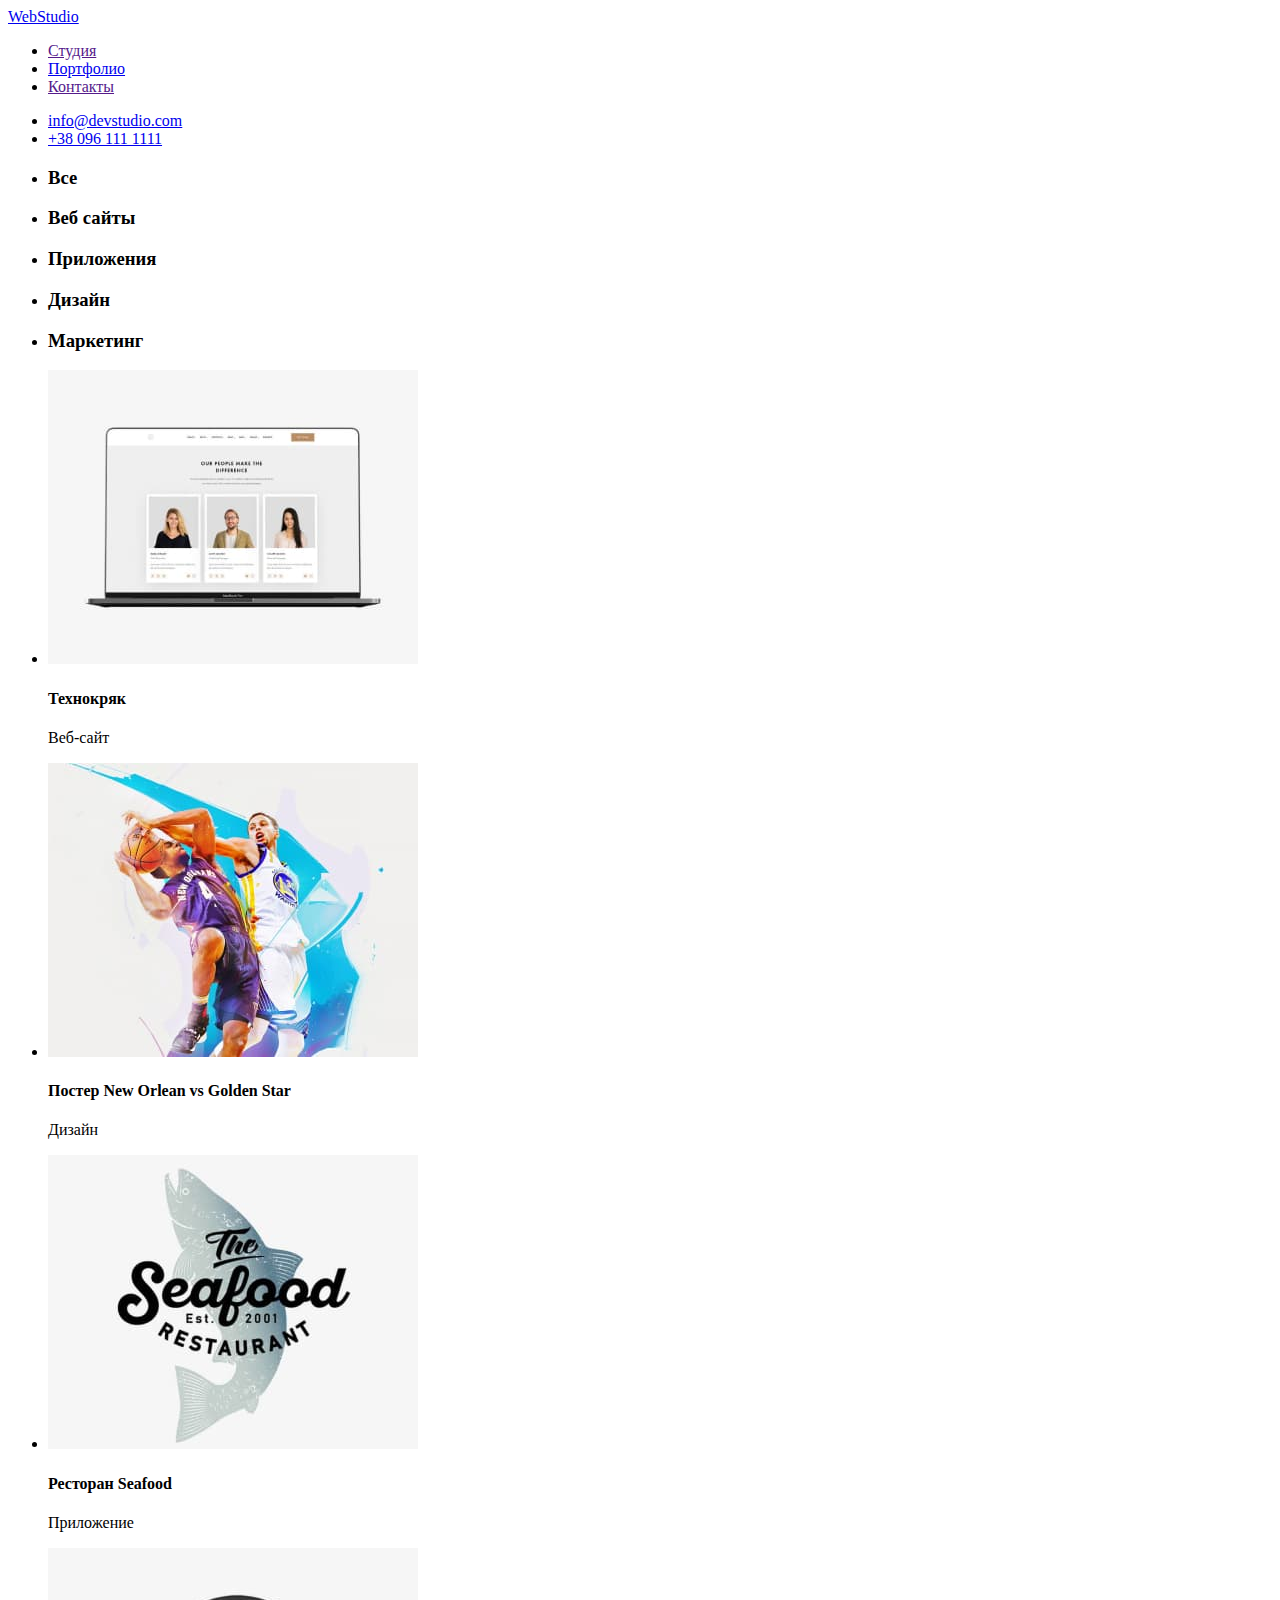
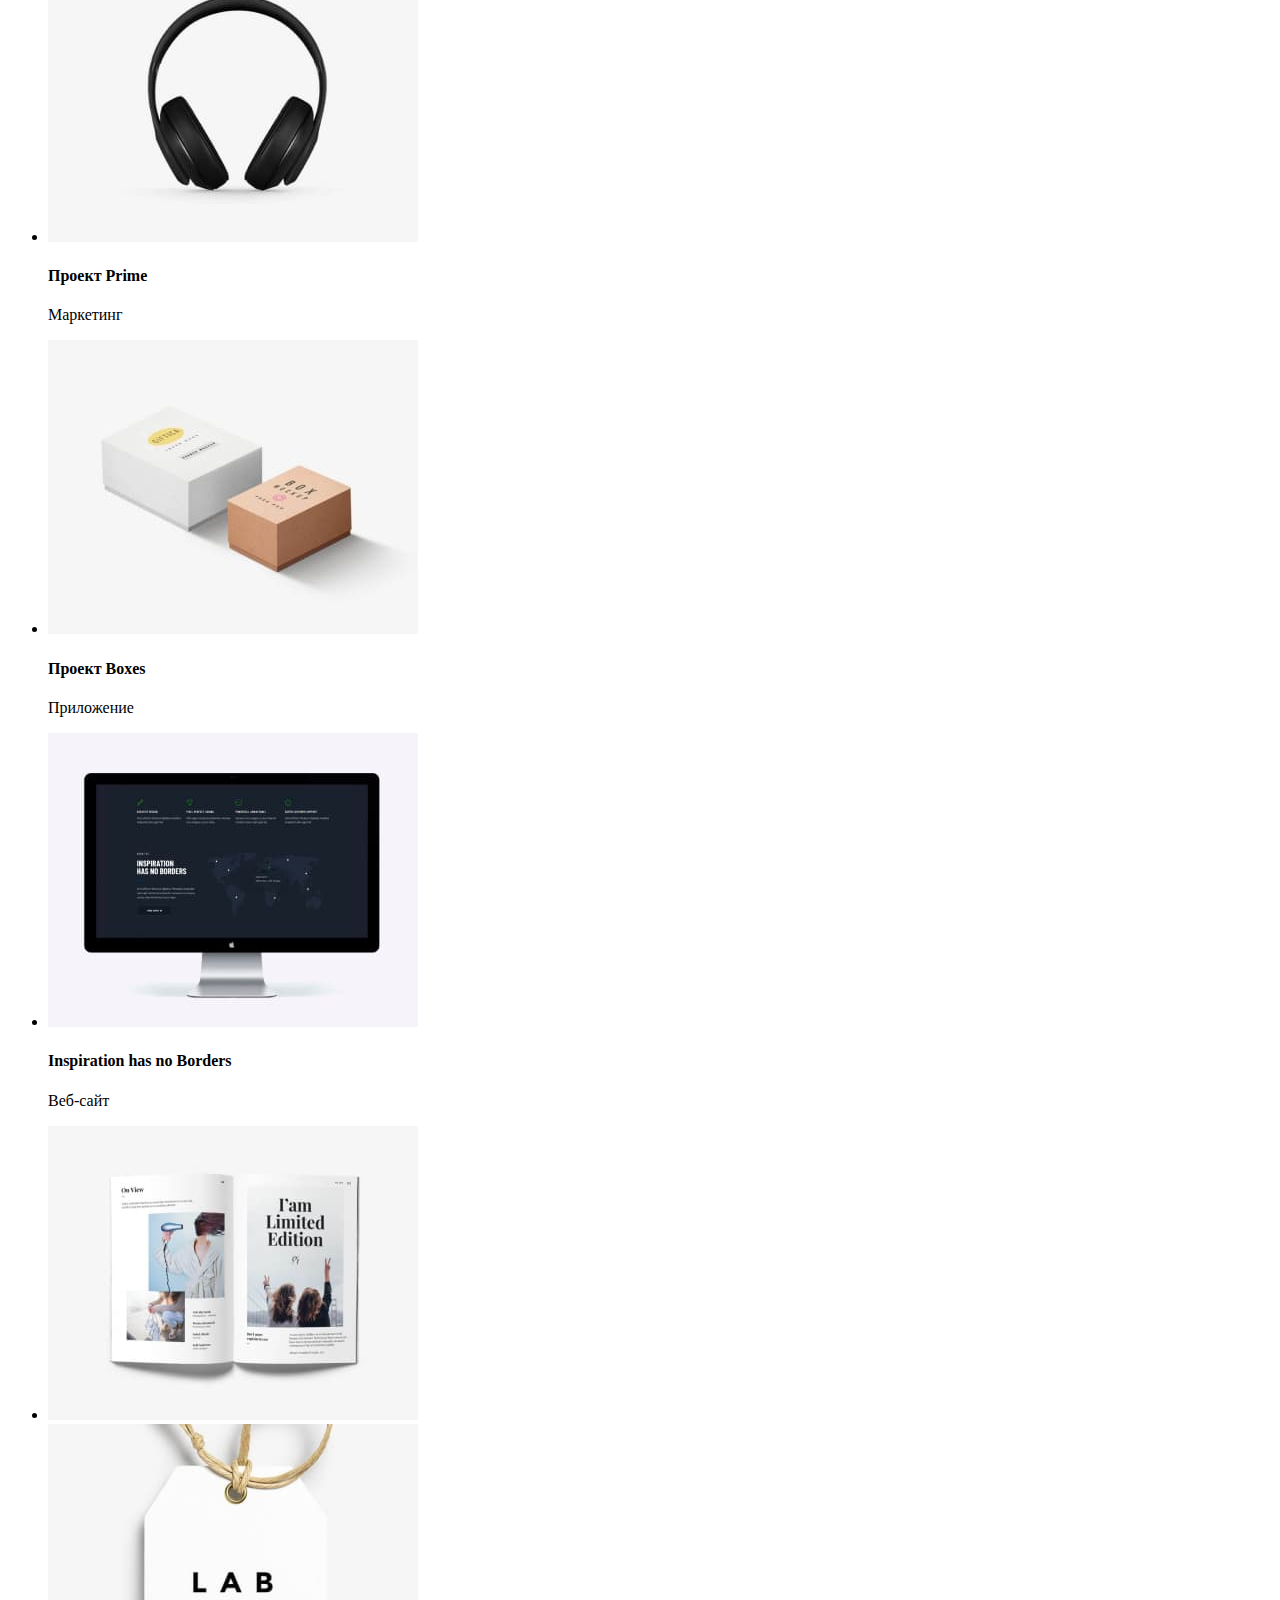
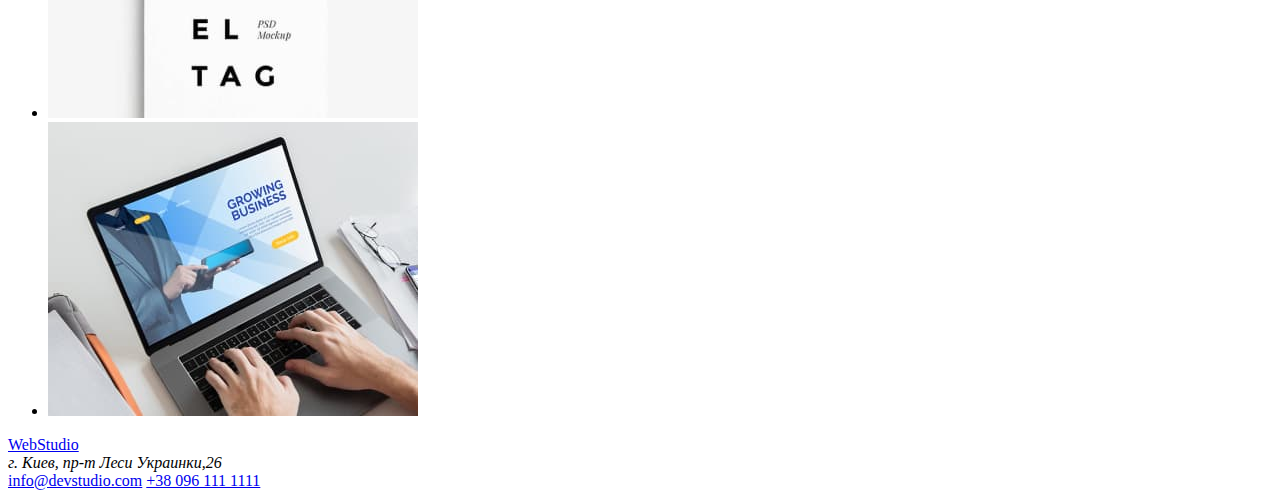
==== portfolio.html @ d9e10a4a "Images" ====
<!DOCTYPE html>
<html lang="ru">
<head>
    <meta charset="UTF-8">
    <meta http-equiv="X-UA-Compatible" content="IE=edge">
    <meta name="viewport" content="width=
    , initial-scale=1.0">
    <title>Portfolio</title>
    <link rel="stylesheet" href="./css/styles.css">
</head>
<body>
<!--Top line-->
<header>
    <a href="./index.html">WebStudio</a>
    <nav>
        <ul>
            <li><a href="">Студия</a></li>
            <li><a href="./portfolio.html">Портфолио</a></li>
            <li><a href="">Контакты</a></li>
        </ul>
    </nav>
    <ul>
        <li><a href="mailto:info@devstudio.com">info@devstudio.com</a></li>
        <li><a href="tel:+380961111111">+38 096 111 1111</a></li>
    </ul>
</header>

<!--Directions-->
<section>
    <ul>
        <li><h3>Все</h3></li>
        <li><h3>Веб сайты</h3></li>
        <li><h3>Приложения</h3></li>
        <li><h3>Дизайн</h3></li>
        <li><h3>Маркетинг</h3></li>
    </ul>
</section>

<!--Portfolio-->
<section>
<ul>
    <li><img src="images/portfolio/img1.jpg" alt="Фото компьютера" width="370">
        <h4>Технокряк</h4>
        <p>Веб-сайт</p>
    </li>
    <li><img src="images/portfolio/img2.jpg" alt="Фото баскетболистов" width="370">
        <h4>Постер New Orlean vs Golden Star</h4>
        <p>Дизайн</p>
    </li>
    <li><img src="images/portfolio/img3.jpg" alt="Эмблема ресторана" width="370">
        <h4>Ресторан Seafood</h4>
        <p>Приложение</p>
    </li>
    <li><img src="images/portfolio/img4.jpg" alt="Фото наушников" width="370">
        <h4>Проект Prime</h4>
        <p>Маркетинг</p>
    </li>
    <li><img src="images/portfolio/img5.jpg" alt="Фото коробок" width="370">
        <h4>Проект Boxes</h4>
        <p>Приложение</p>
    </li>
    <li><img src="images/portfolio/img6.jpg" alt="Фото компьютера" width="370">
        <h4>Inspiration has no Borders</h4>
        <p>Веб-сайт</p>
    </li>
    <li><img src="images/portfolio/img7.jpg" alt="Фото компьютера" width="370"></li>
    <li><img src="images/portfolio/img8.jpg" alt="Фото компьютера" width="370"></li>
    <li><img src="images/portfolio/img9.jpg" alt="Фото компьютера" width="370"></li>
</ul>


</section>

<footer>
    <a href="./">WebStudio</a>
    <address> г. Киев, пр-т Леси Украинки,26</address>
    <a href="mailto:info@devstudio.com">info@devstudio.com</a>
    <a href="tel:+380961111111">+38 096 111 1111</a>
</footer>
</body>
</html>
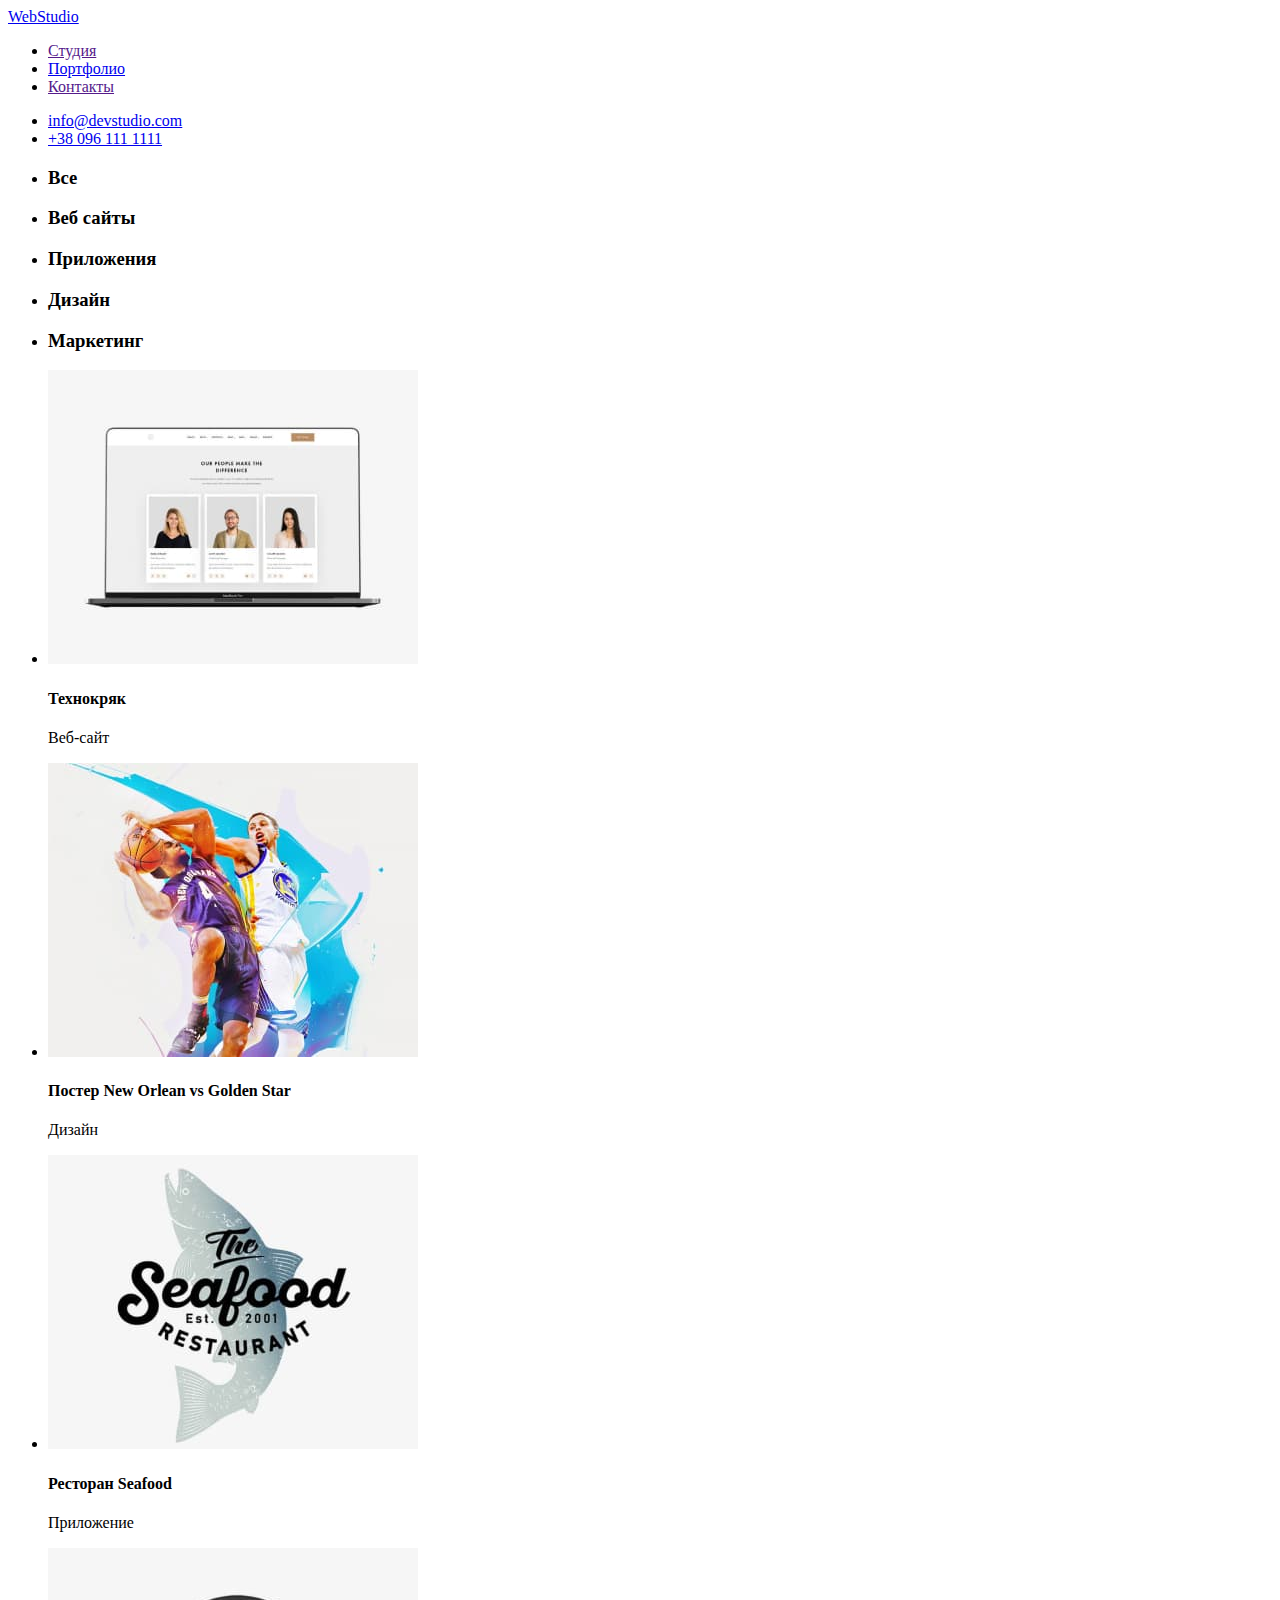
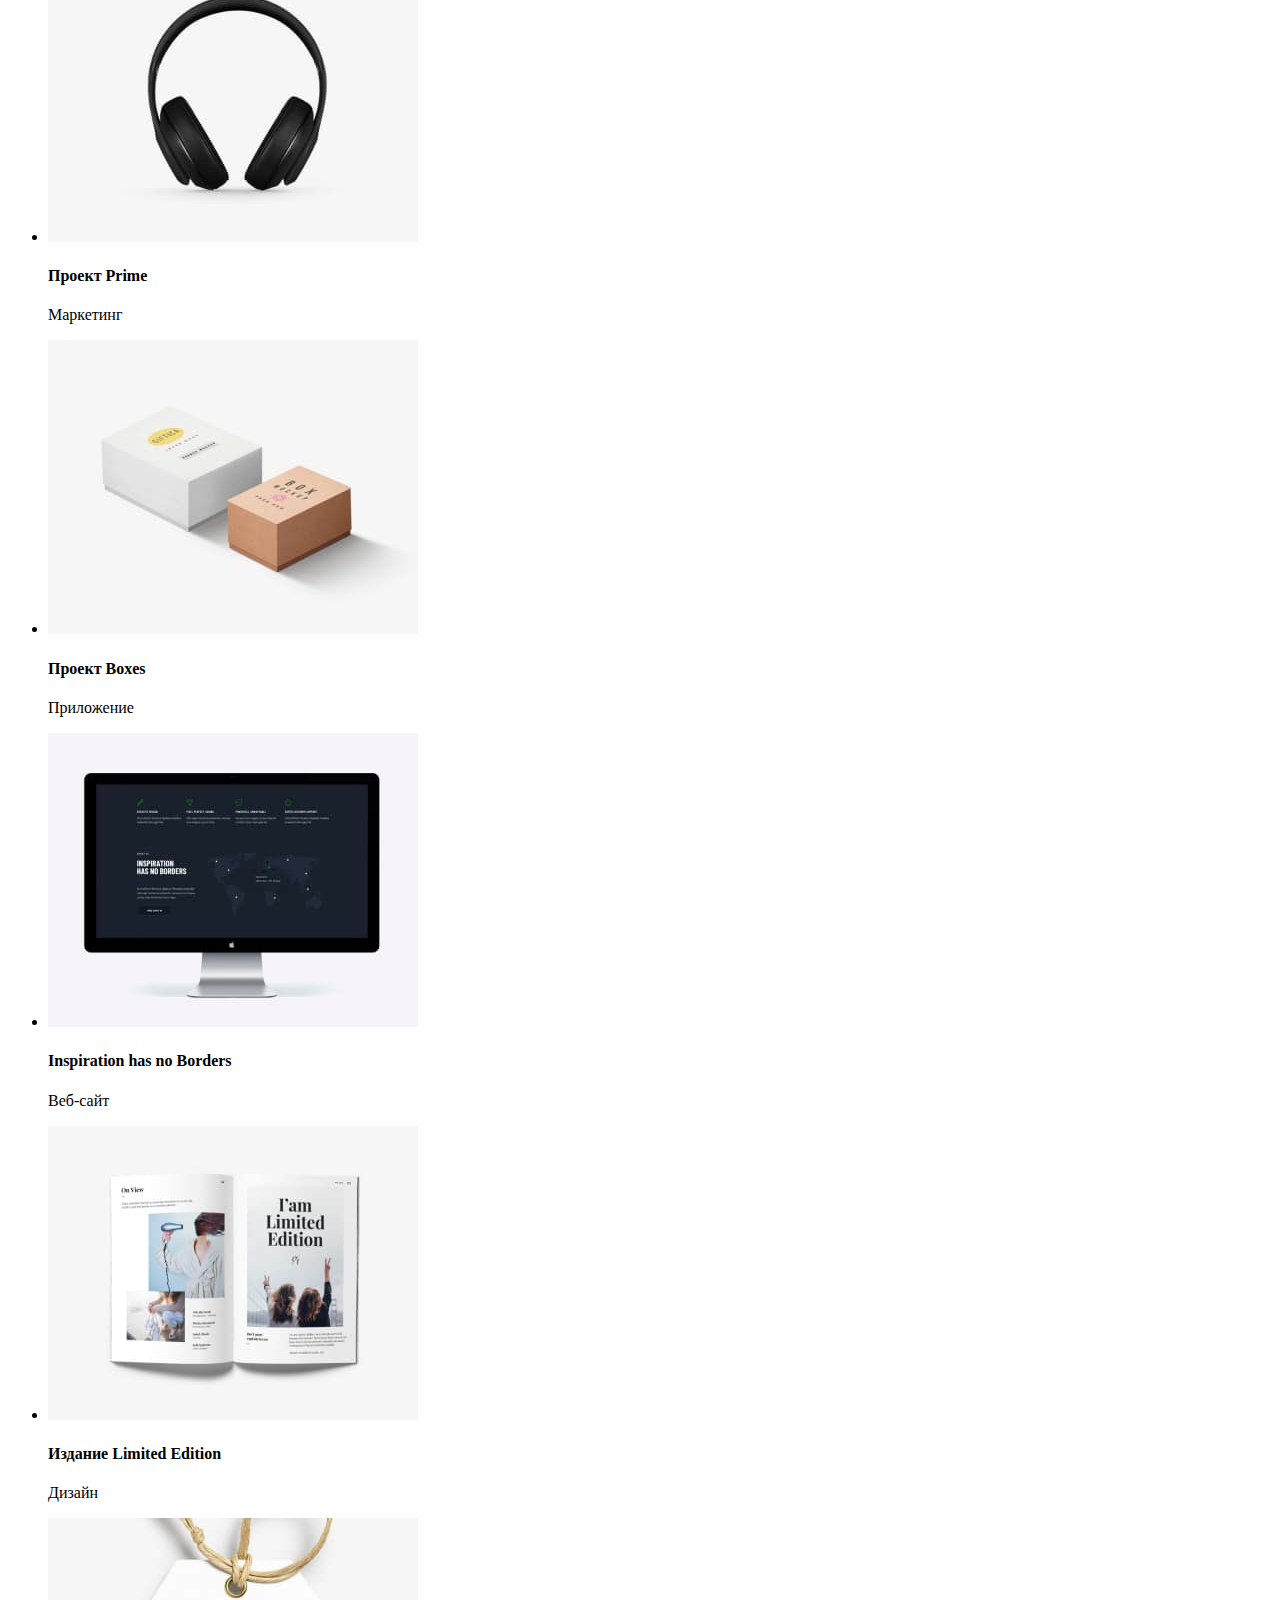
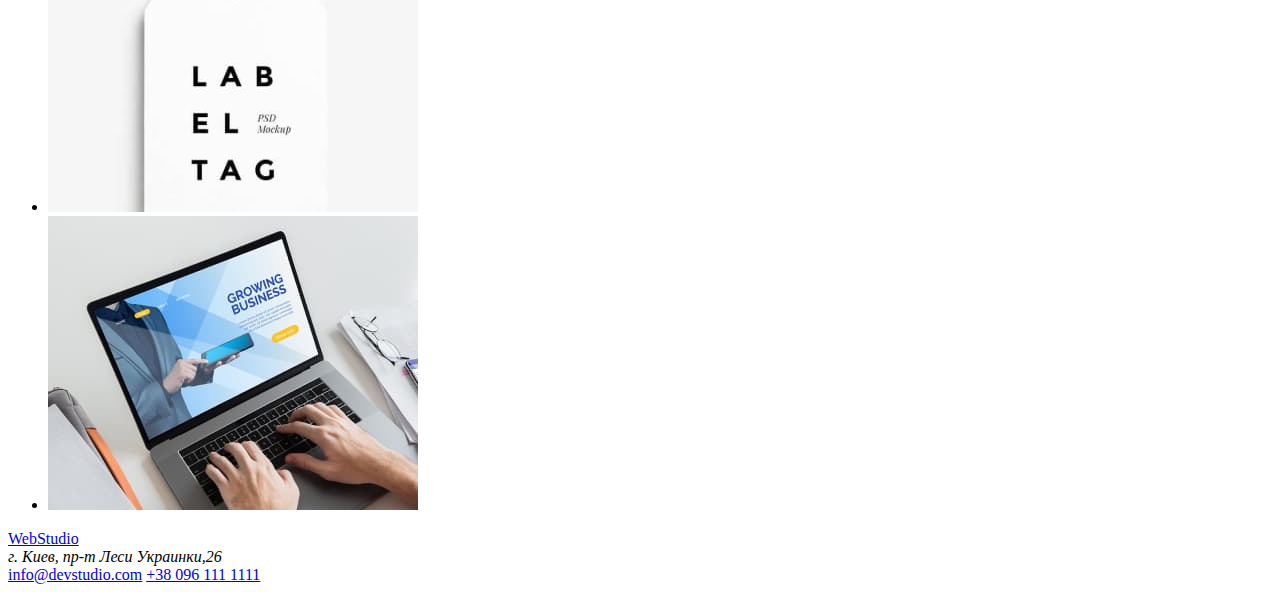
==== commit b6c292f8: "Update portfolio.html" ====
--- a/portfolio.html
+++ b/portfolio.html
@@ -59,11 +59,14 @@
         <h4>Проект Boxes</h4>
         <p>Приложение</p>
     </li>
-    <li><img src="images/portfolio/img6.jpg" alt="Фото компьютера" width="370">
+    <li><img src="images/portfolio/img6.jpg" alt="Фото монитора" width="370">
         <h4>Inspiration has no Borders</h4>
         <p>Веб-сайт</p>
     </li>
-    <li><img src="images/portfolio/img7.jpg" alt="Фото компьютера" width="370"></li>
+    <li><img src="images/portfolio/img7.jpg" alt="Фото книги" width="370">
+        <h4>Издание Limited Edition</h4>
+        <p>Дизайн</p>
+    </li>
     <li><img src="images/portfolio/img8.jpg" alt="Фото компьютера" width="370"></li>
     <li><img src="images/portfolio/img9.jpg" alt="Фото компьютера" width="370"></li>
 </ul>
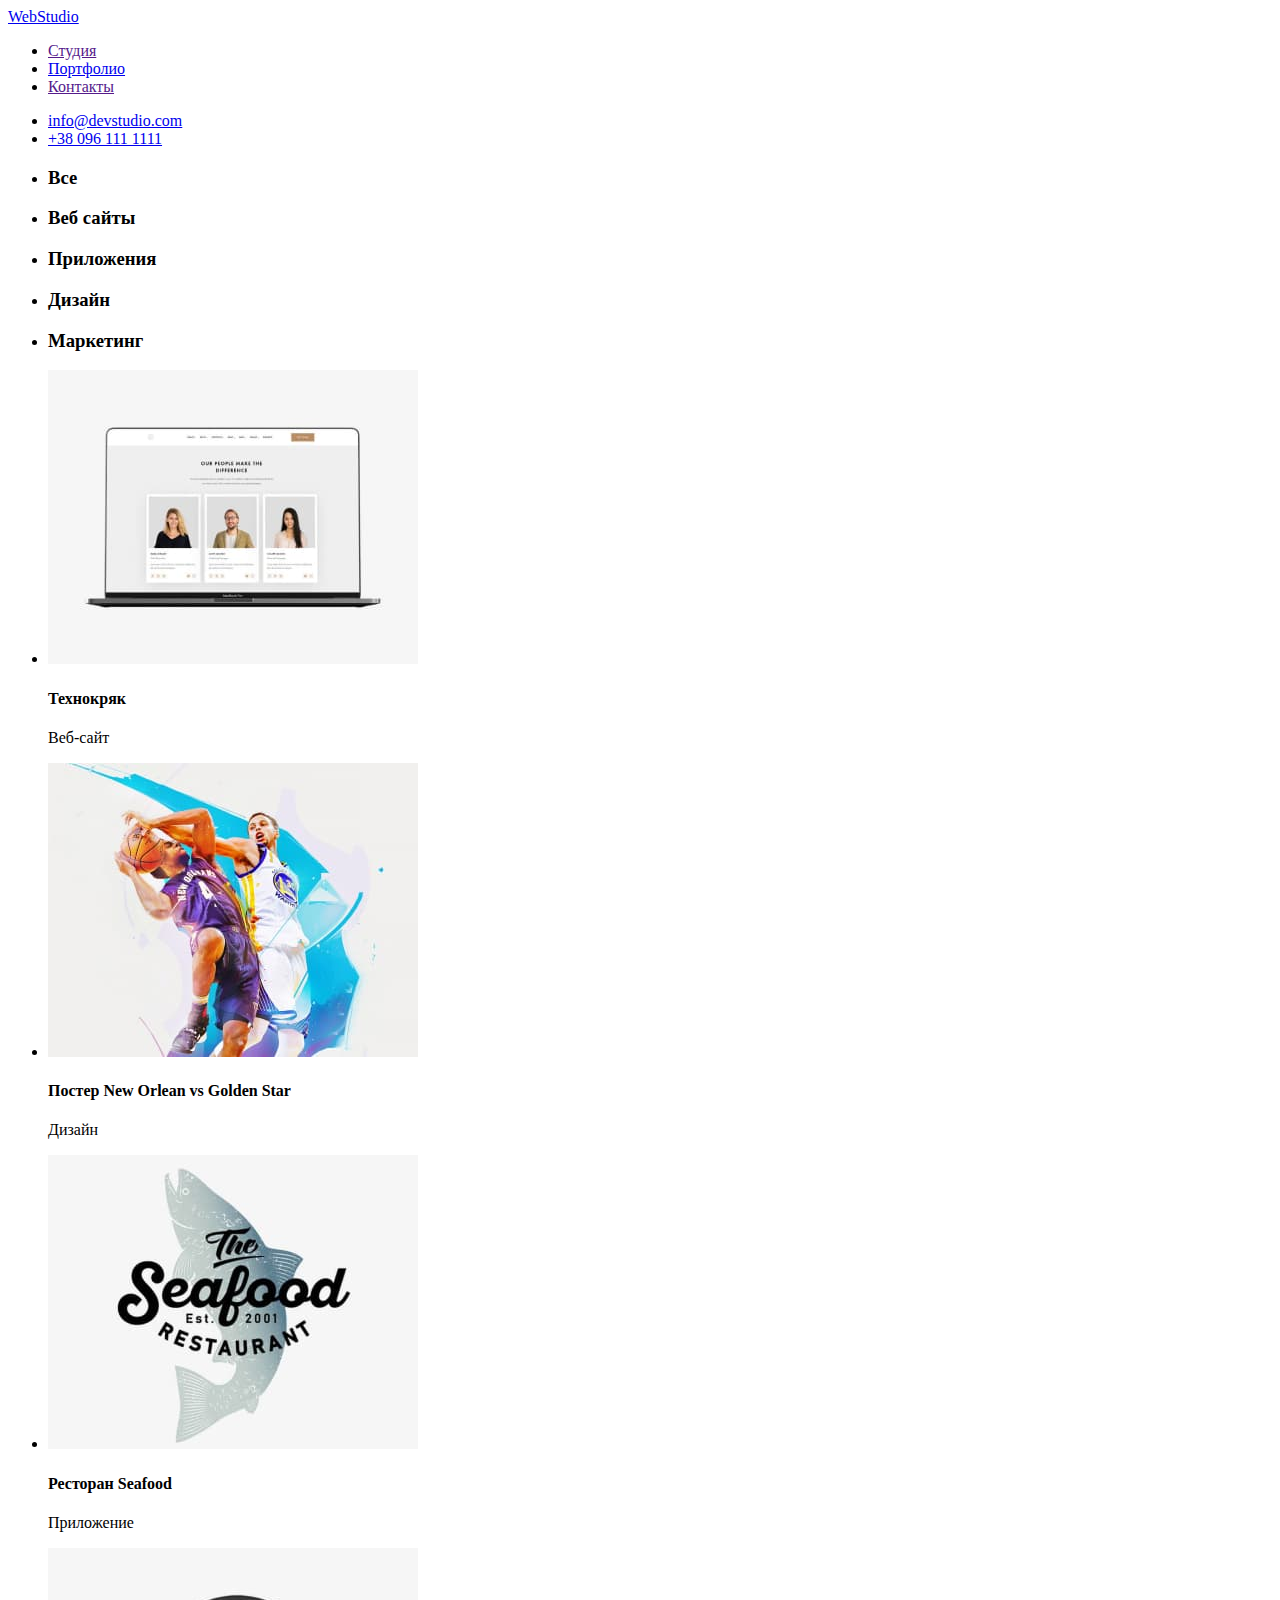
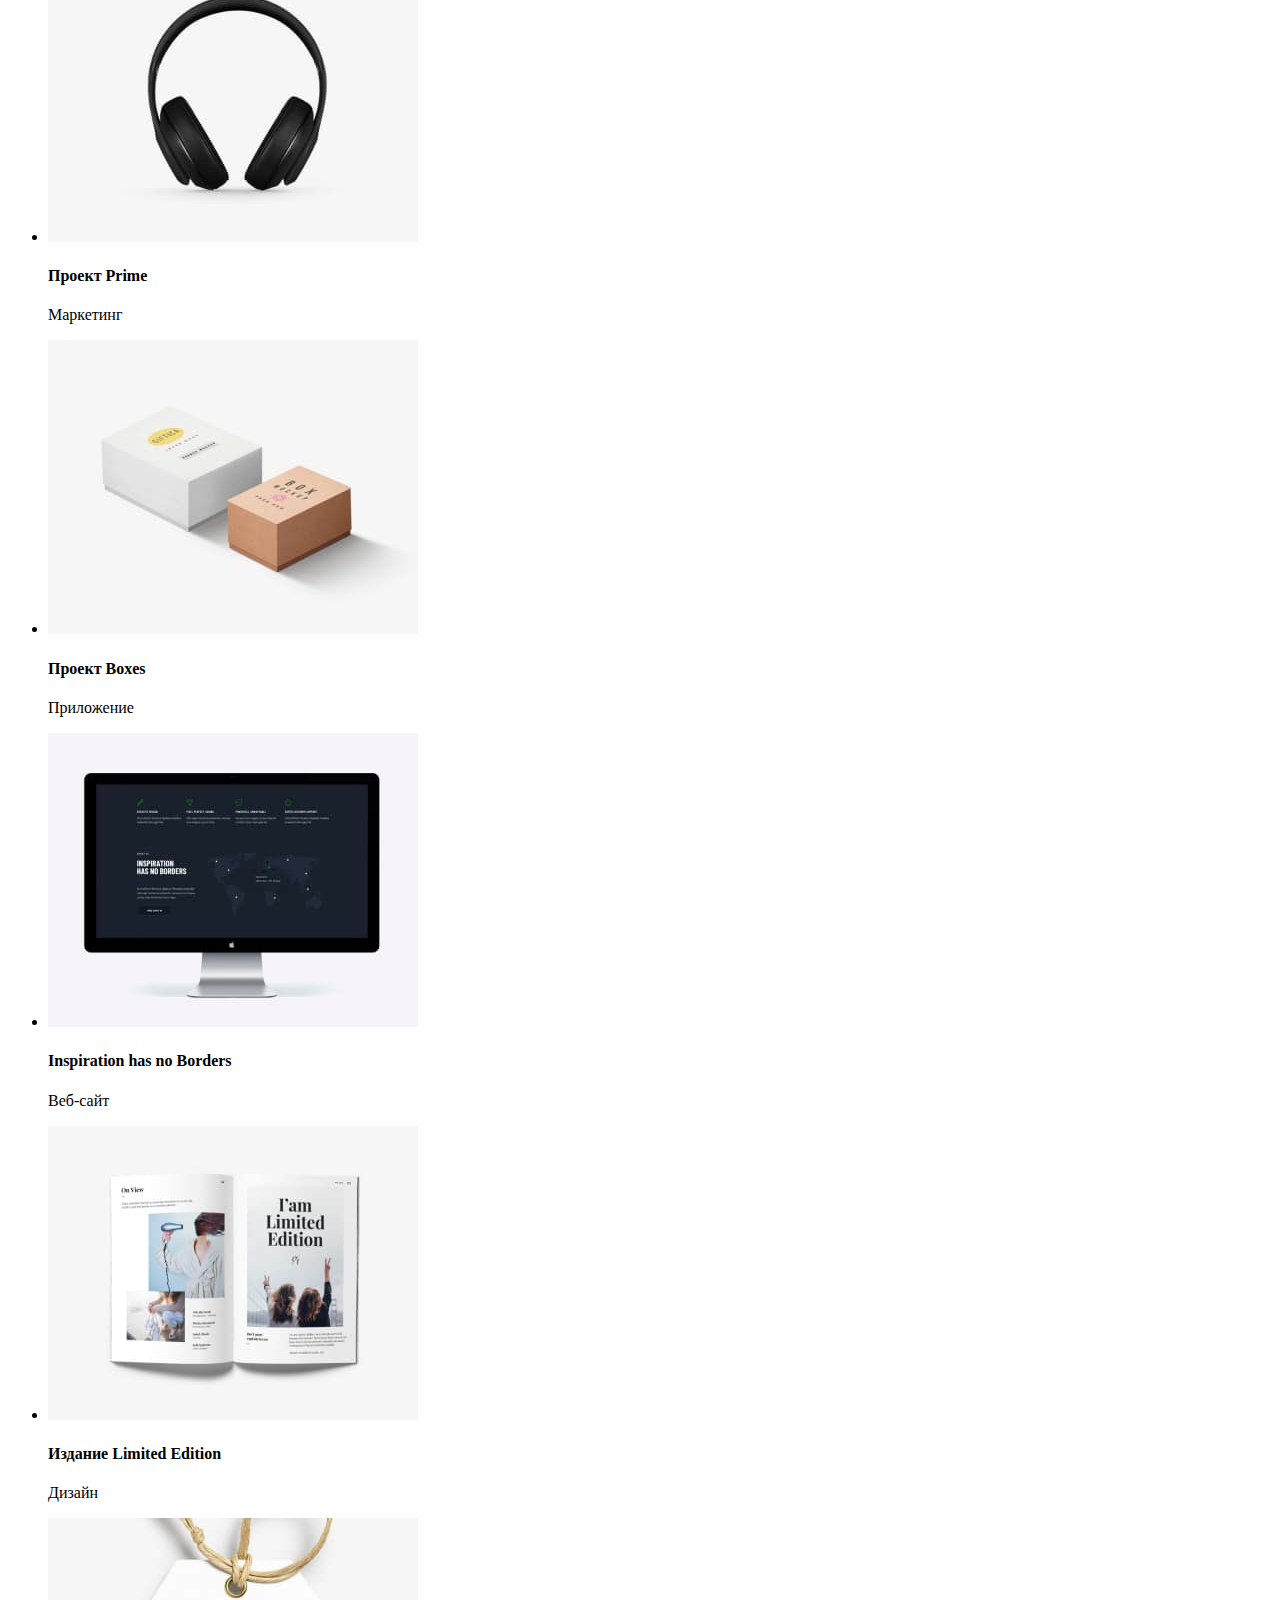
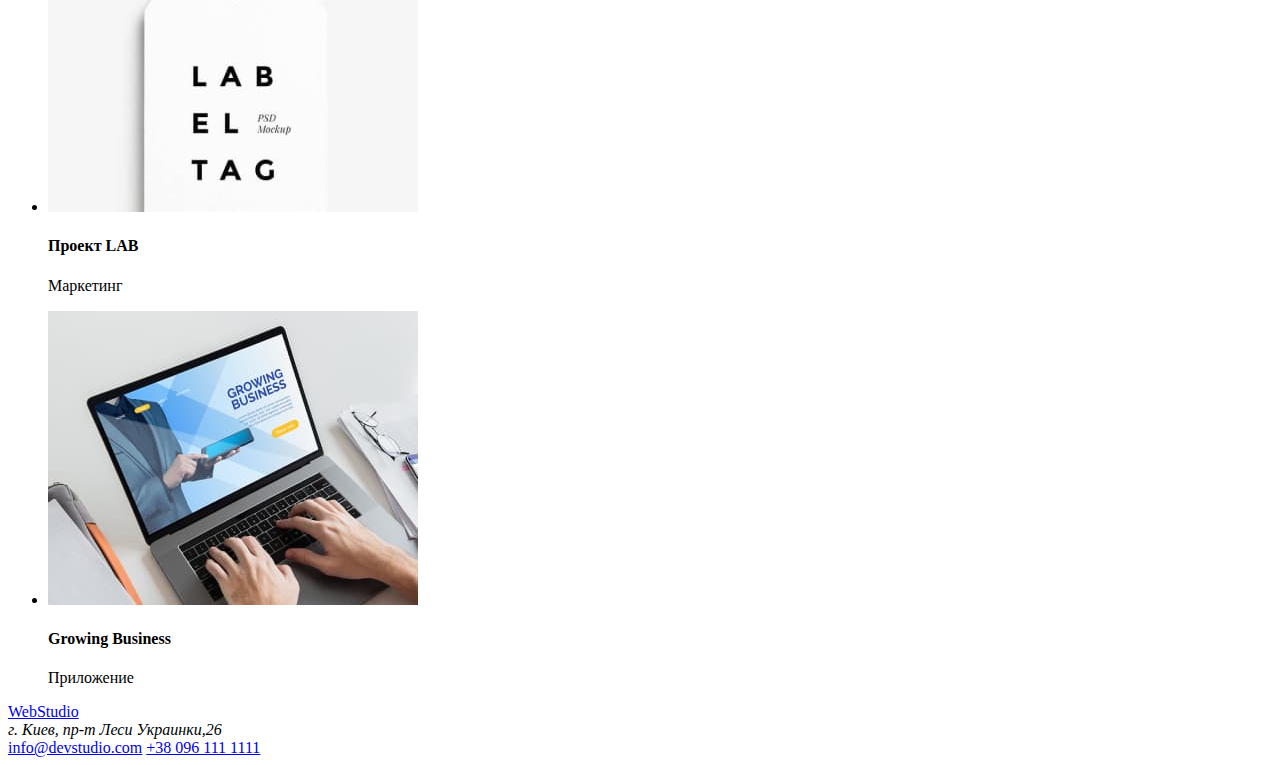
==== commit 526e112b: "Update portfolio.html" ====
--- a/portfolio.html
+++ b/portfolio.html
@@ -25,8 +25,9 @@
     </ul>
 </header>
 
-<!--Directions-->
+<!--Portfolio-->
 <section>
+<!--Filters-->
     <ul>
         <li><h3>Все</h3></li>
         <li><h3>Веб сайты</h3></li>
@@ -34,44 +35,46 @@
         <li><h3>Дизайн</h3></li>
         <li><h3>Маркетинг</h3></li>
     </ul>
-</section>
-
-<!--Portfolio-->
-<section>
-<ul>
-    <li><img src="images/portfolio/img1.jpg" alt="Фото компьютера" width="370">
-        <h4>Технокряк</h4>
-        <p>Веб-сайт</p>
-    </li>
-    <li><img src="images/portfolio/img2.jpg" alt="Фото баскетболистов" width="370">
-        <h4>Постер New Orlean vs Golden Star</h4>
-        <p>Дизайн</p>
-    </li>
-    <li><img src="images/portfolio/img3.jpg" alt="Эмблема ресторана" width="370">
-        <h4>Ресторан Seafood</h4>
-        <p>Приложение</p>
-    </li>
-    <li><img src="images/portfolio/img4.jpg" alt="Фото наушников" width="370">
-        <h4>Проект Prime</h4>
-        <p>Маркетинг</p>
-    </li>
-    <li><img src="images/portfolio/img5.jpg" alt="Фото коробок" width="370">
-        <h4>Проект Boxes</h4>
-        <p>Приложение</p>
-    </li>
-    <li><img src="images/portfolio/img6.jpg" alt="Фото монитора" width="370">
-        <h4>Inspiration has no Borders</h4>
-        <p>Веб-сайт</p>
-    </li>
-    <li><img src="images/portfolio/img7.jpg" alt="Фото книги" width="370">
-        <h4>Издание Limited Edition</h4>
-        <p>Дизайн</p>
-    </li>
-    <li><img src="images/portfolio/img8.jpg" alt="Фото компьютера" width="370"></li>
-    <li><img src="images/portfolio/img9.jpg" alt="Фото компьютера" width="370"></li>
-</ul>
-
-
+    
+<!--Projects-->
+    <ul>
+        <li><img src="images/portfolio/img1.jpg" alt="Фото компьютера" width="370">
+            <h4>Технокряк</h4>
+            <p>Веб-сайт</p>
+        </li>
+        <li><img src="images/portfolio/img2.jpg" alt="Фото баскетболистов" width="370">
+            <h4>Постер New Orlean vs Golden Star</h4>
+            <p>Дизайн</p>
+        </li>
+        <li><img src="images/portfolio/img3.jpg" alt="Эмблема ресторана" width="370">
+            <h4>Ресторан Seafood</h4>
+            <p>Приложение</p>
+        </li>
+        <li><img src="images/portfolio/img4.jpg" alt="Фото наушников" width="370">
+            <h4>Проект Prime</h4>
+            <p>Маркетинг</p>
+        </li>
+        <li><img src="images/portfolio/img5.jpg" alt="Фото коробок" width="370">
+            <h4>Проект Boxes</h4>
+            <p>Приложение</p>
+        </li>
+        <li><img src="images/portfolio/img6.jpg" alt="Фото монитора" width="370">
+            <h4>Inspiration has no Borders</h4>
+            <p>Веб-сайт</p>
+        </li>
+        <li><img src="images/portfolio/img7.jpg" alt="Фото книги" width="370">
+            <h4>Издание Limited Edition</h4>
+            <p>Дизайн</p>
+        </li>
+        <li><img src="images/portfolio/img8.jpg" alt="Фото аксессуара" width="370">
+            <h4>Проект LAB</h4>
+            <p>Маркетинг</p>
+        </li>
+        <li><img src="images/portfolio/img9.jpg" alt="Фото ноутбука" width="370">
+            <h4>Growing Business</h4>
+            <p>Приложение</p>
+        </li>
+    </ul>
 </section>
 
 <footer>
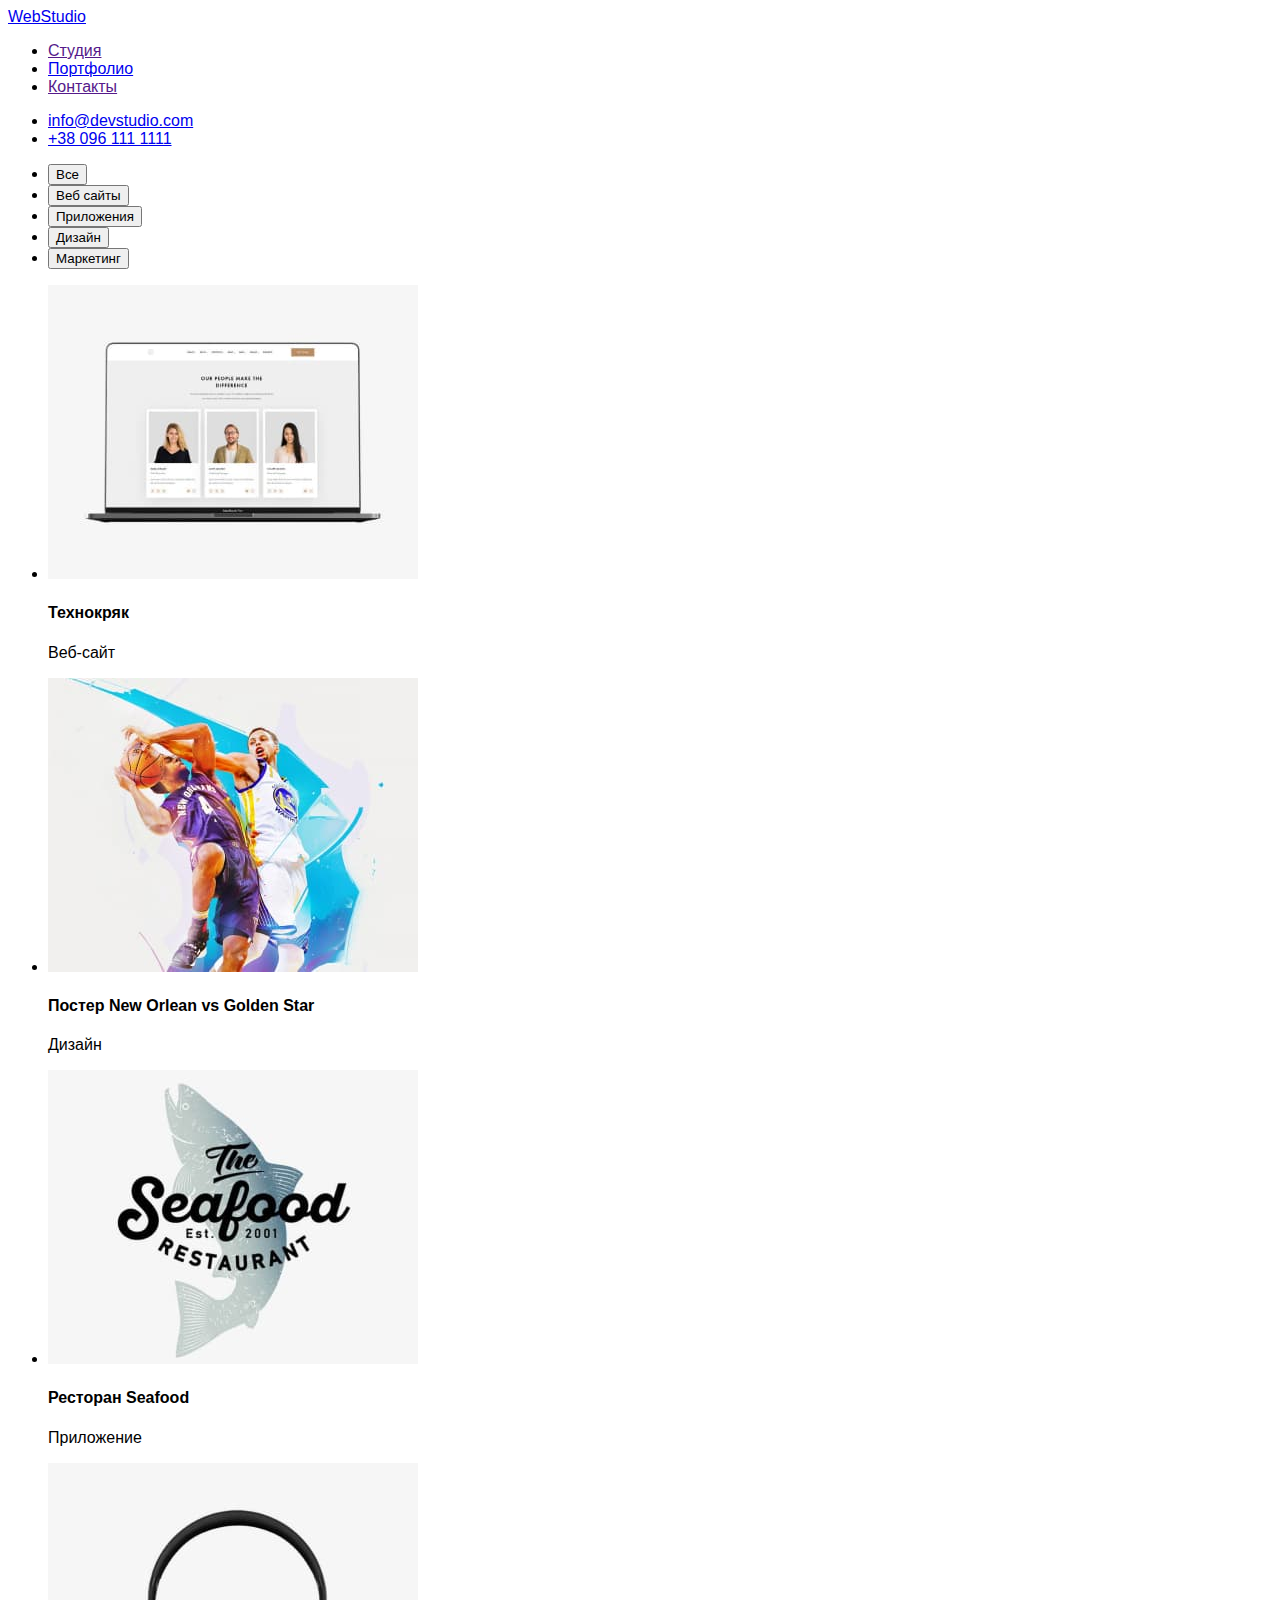
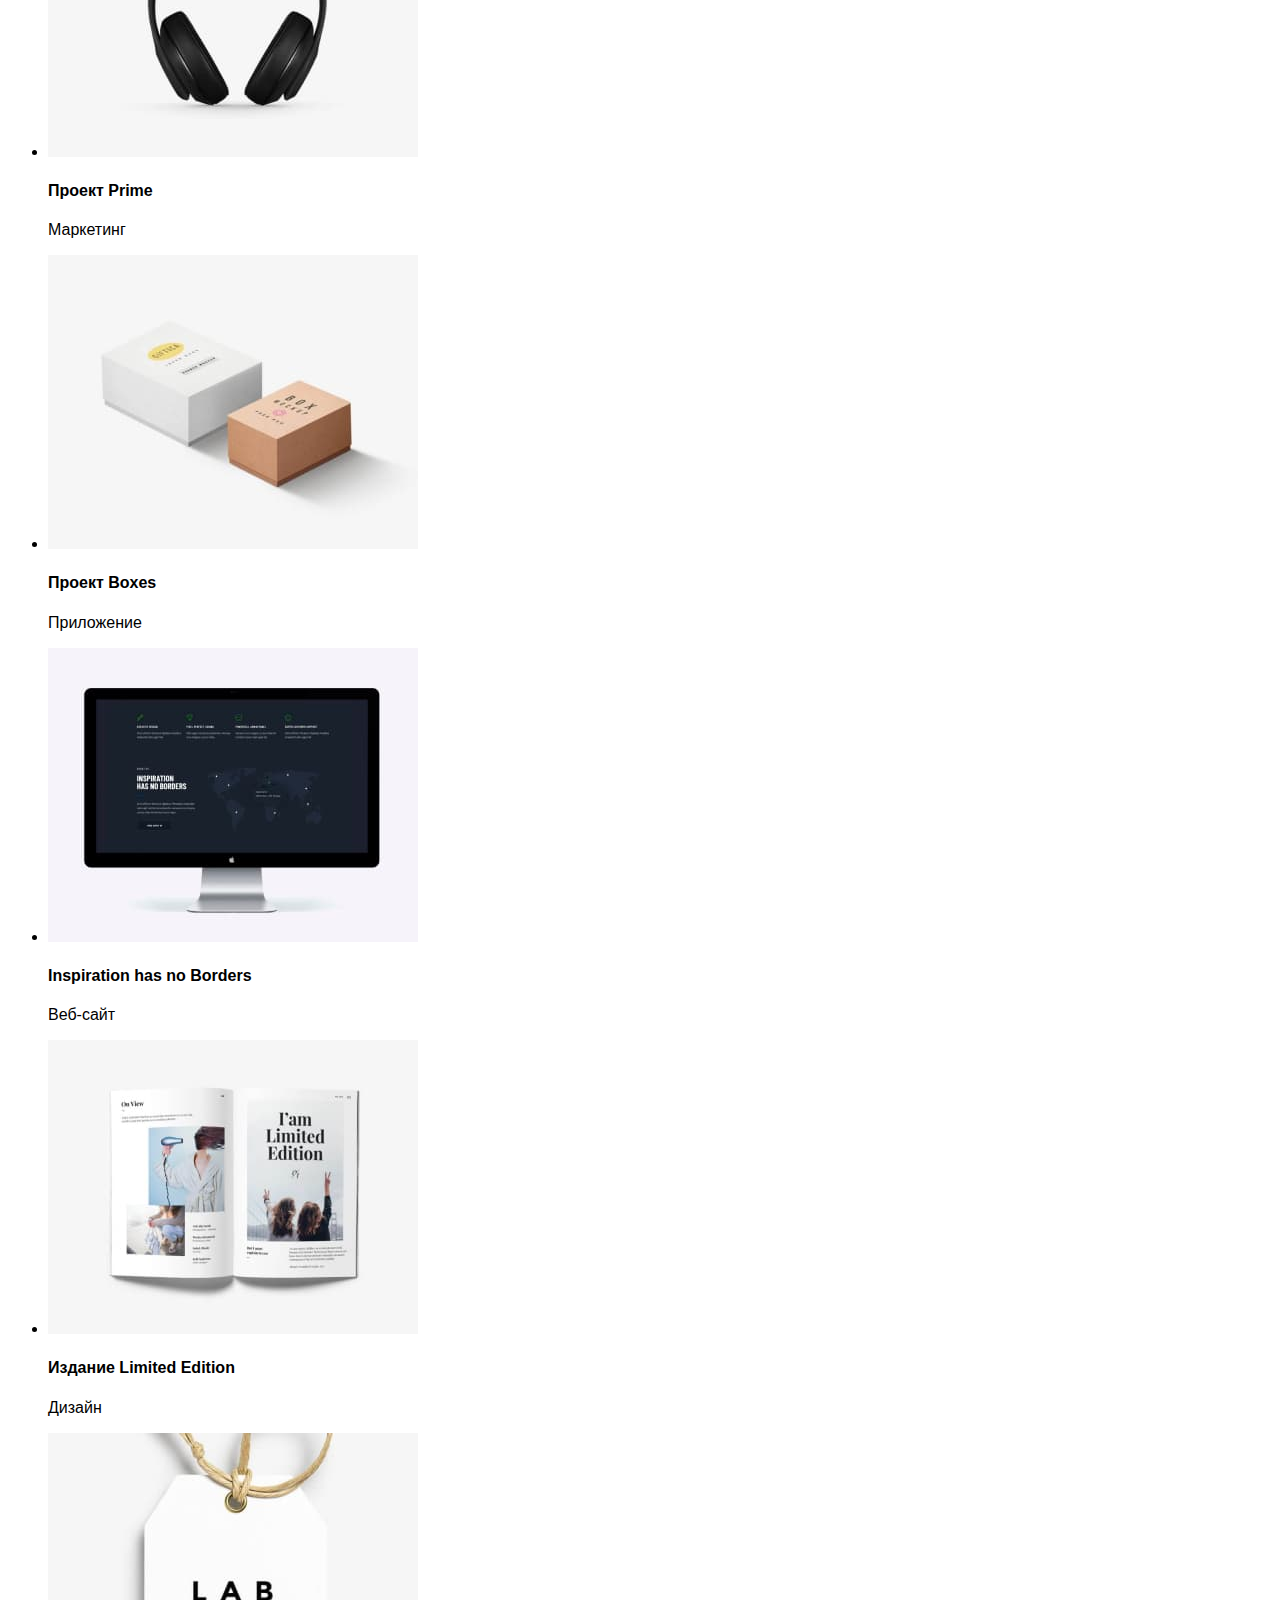
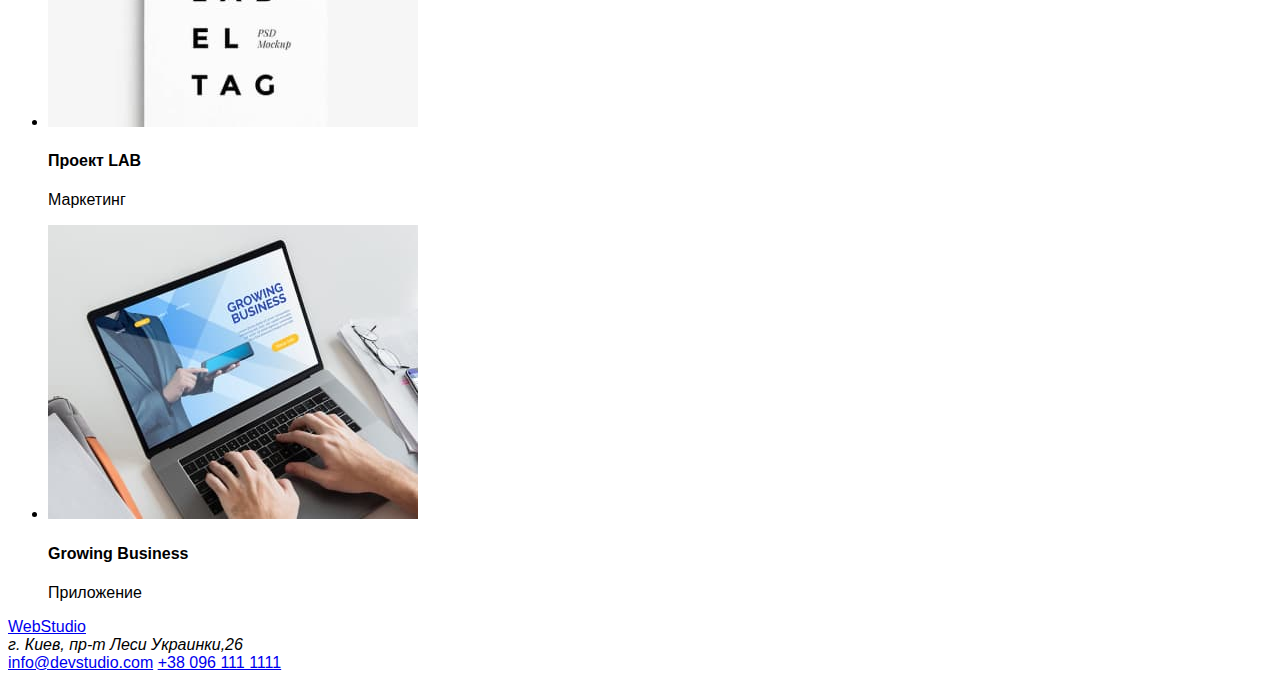
==== commit a83b7cfe: "Fonts started" ====
--- a/portfolio.html
+++ b/portfolio.html
@@ -29,48 +29,48 @@
 <section>
 <!--Filters-->
     <ul>
-        <li><h3>Все</h3></li>
-        <li><h3>Веб сайты</h3></li>
-        <li><h3>Приложения</h3></li>
-        <li><h3>Дизайн</h3></li>
-        <li><h3>Маркетинг</h3></li>
+        <li><button type="button">Все</button></li>
+        <li><button type="button">Веб сайты</button></li>
+        <li><button type="button">Приложения</button></li>
+        <li><button type="button">Дизайн</button></li>
+        <li><button type="button">Маркетинг</button></li>
     </ul>
     
 <!--Projects-->
     <ul>
-        <li><img src="images/portfolio/img1.jpg" alt="Фото компьютера" width="370">
+        <li><img src="./images/portfolio/img1.jpg" alt="Фото компьютера" width="370">
             <h4>Технокряк</h4>
             <p>Веб-сайт</p>
         </li>
-        <li><img src="images/portfolio/img2.jpg" alt="Фото баскетболистов" width="370">
+        <li><img src="./images/portfolio/img2.jpg" alt="Фото баскетболистов" width="370">
             <h4>Постер New Orlean vs Golden Star</h4>
             <p>Дизайн</p>
         </li>
-        <li><img src="images/portfolio/img3.jpg" alt="Эмблема ресторана" width="370">
+        <li><img src="./images/portfolio/img3.jpg" alt="Эмблема ресторана" width="370">
             <h4>Ресторан Seafood</h4>
             <p>Приложение</p>
         </li>
-        <li><img src="images/portfolio/img4.jpg" alt="Фото наушников" width="370">
+        <li><img src="./images/portfolio/img4.jpg" alt="Фото наушников" width="370">
             <h4>Проект Prime</h4>
             <p>Маркетинг</p>
         </li>
-        <li><img src="images/portfolio/img5.jpg" alt="Фото коробок" width="370">
+        <li><img src="./images/portfolio/img5.jpg" alt="Фото коробок" width="370">
             <h4>Проект Boxes</h4>
             <p>Приложение</p>
         </li>
-        <li><img src="images/portfolio/img6.jpg" alt="Фото монитора" width="370">
+        <li><img src="./images/portfolio/img6.jpg" alt="Фото монитора" width="370">
             <h4>Inspiration has no Borders</h4>
             <p>Веб-сайт</p>
         </li>
-        <li><img src="images/portfolio/img7.jpg" alt="Фото книги" width="370">
+        <li><img src="./images/portfolio/img7.jpg" alt="Фото книги" width="370">
             <h4>Издание Limited Edition</h4>
             <p>Дизайн</p>
         </li>
-        <li><img src="images/portfolio/img8.jpg" alt="Фото аксессуара" width="370">
+        <li><img src="./images/portfolio/img8.jpg" alt="Фото аксессуара" width="370">
             <h4>Проект LAB</h4>
             <p>Маркетинг</p>
         </li>
-        <li><img src="images/portfolio/img9.jpg" alt="Фото ноутбука" width="370">
+        <li><img src="./images/portfolio/img9.jpg" alt="Фото ноутбука" width="370">
             <h4>Growing Business</h4>
             <p>Приложение</p>
         </li>
--- a/css/styles.css
+++ b/css/styles.css
@@ -0,0 +1,4 @@
+body {
+  font-family: "Raleway", sans-serif;
+  font-family: "Roboto", sans-serif;
+}
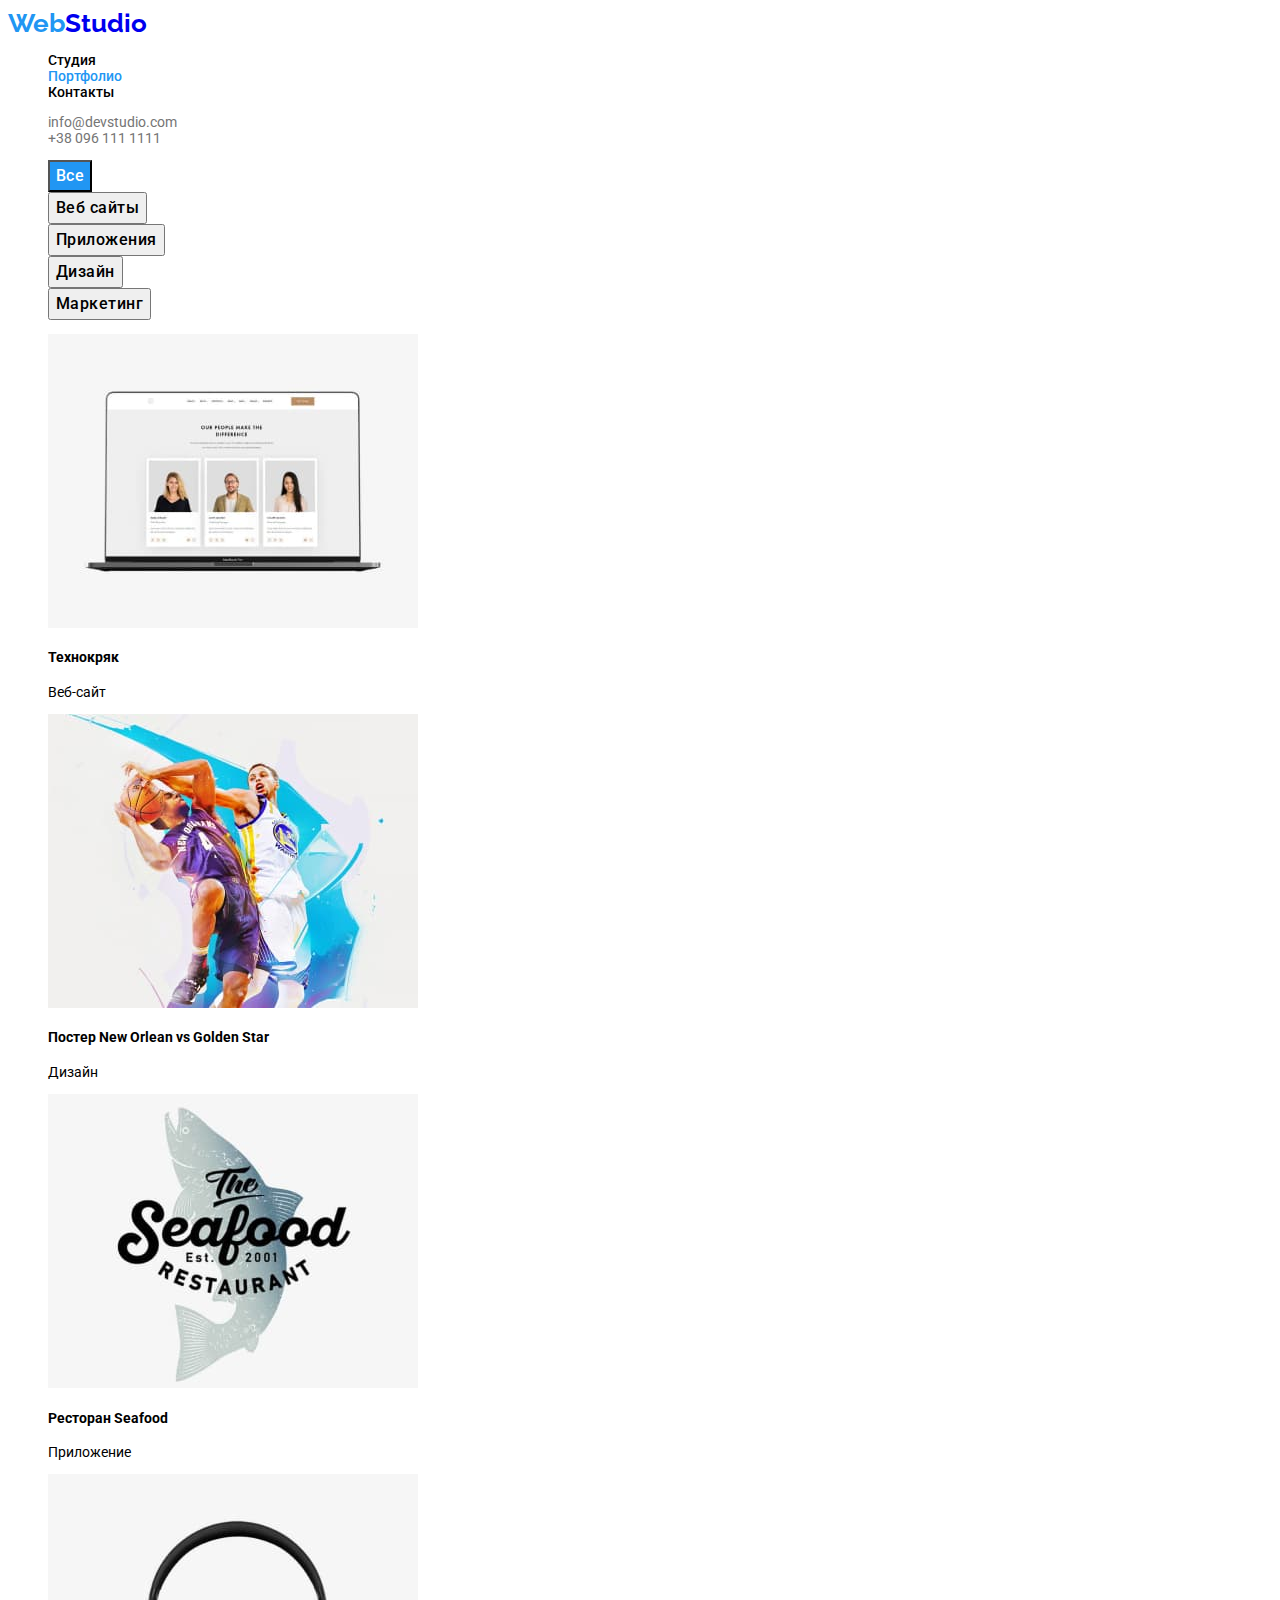
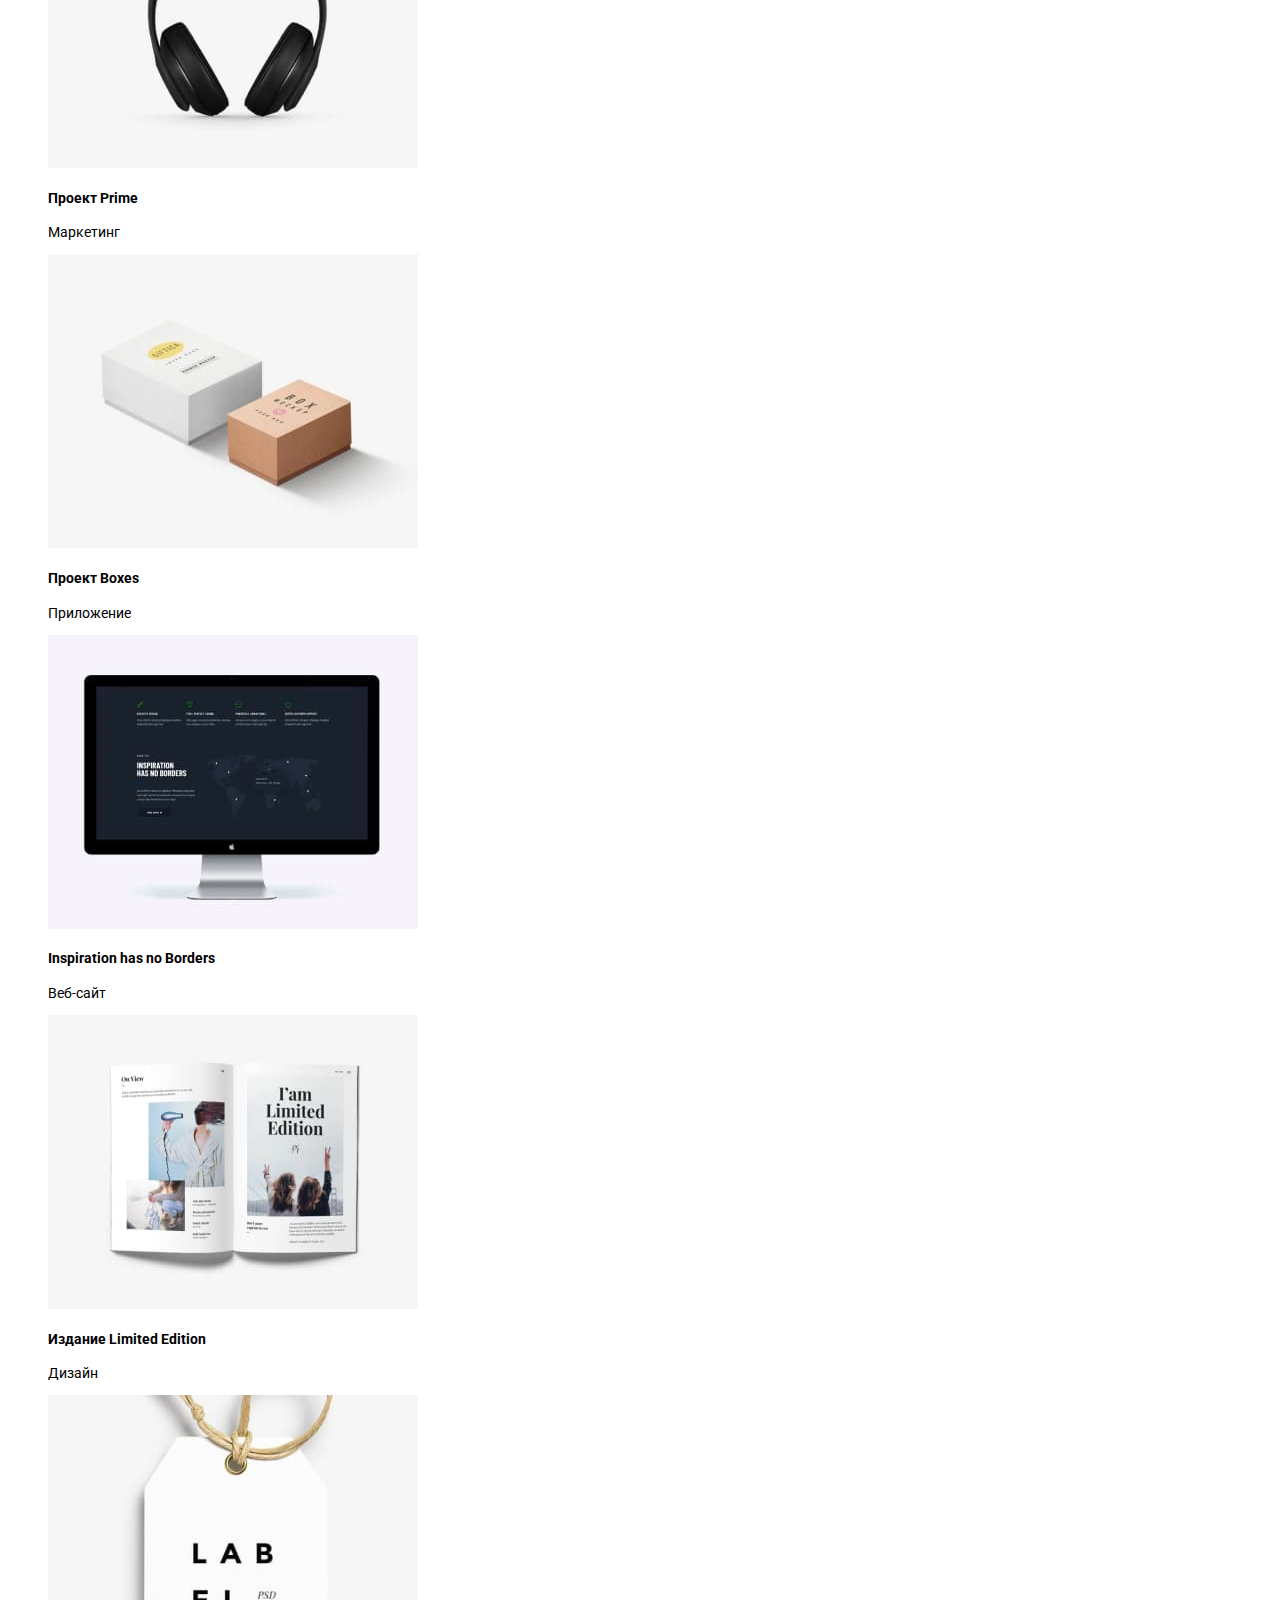
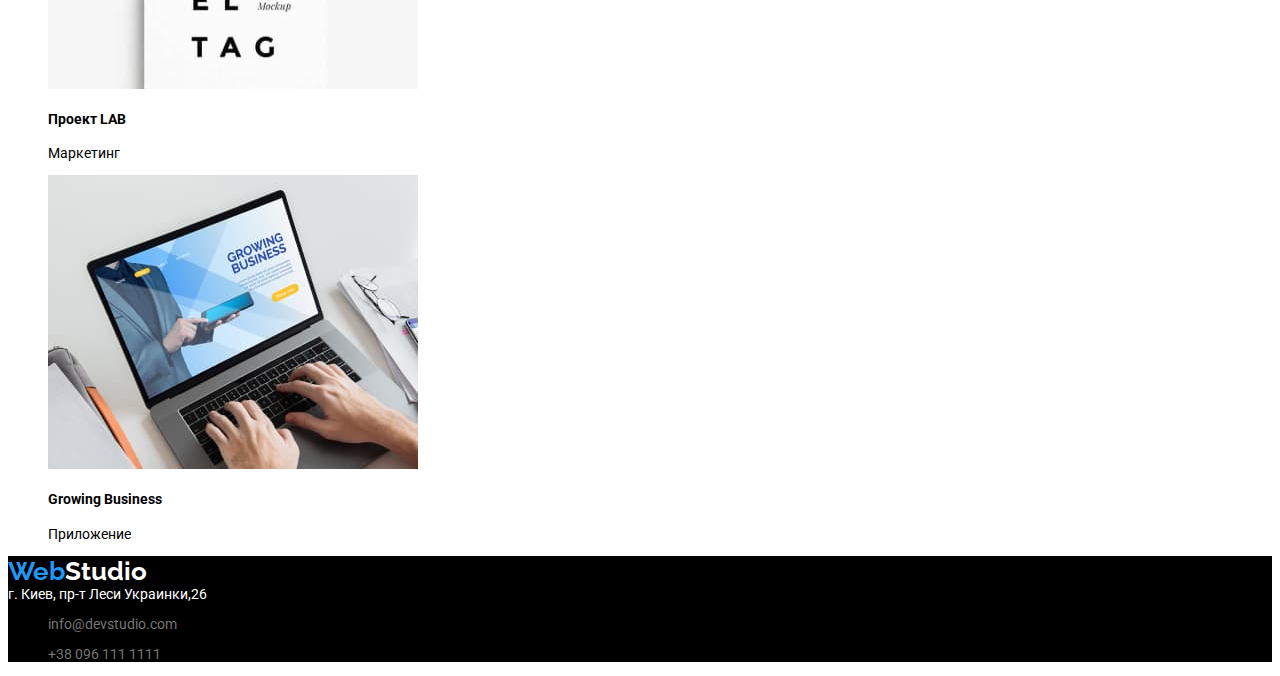
==== commit c934b1c3: "02072021" ====
--- a/portfolio.html
+++ b/portfolio.html
@@ -7,37 +7,52 @@
     , initial-scale=1.0">
     <title>Portfolio</title>
     <link rel="stylesheet" href="./css/styles.css">
+    <link rel="preconnect" href="https://fonts.googleapis.com">
+    <link rel="preconnect" href="https://fonts.gstatic.com" crossorigin>
+    <link href="https://fonts.googleapis.com/css2?family=Raleway:wght@700&family=Roboto:wght@400;500;700;900&display=swap"
+        rel="stylesheet">
+    <style>
+        a {
+            text-decoration: none;
+            /* Отменяем подчеркивание у ссылки */
+        }
+    </style>
 </head>
 <body>
 <!--Top line-->
 <header>
-    <a href="./index.html">WebStudio</a>
+    <a class="logo" href="./index.html"><span class="header-color1">Web</span>Studio</a>
     <nav>
-        <ul>
-            <li><a href="">Студия</a></li>
-            <li><a href="./portfolio.html">Портфолио</a></li>
-            <li><a href="">Контакты</a></li>
+        <ul class="site-nav" style="list-style: none;">
+            <li><a class="site-nav" href="./index.html">Студия</a></li>
+            <li><a class="header-color1" href="./portfolio.html">Портфолио</a></li>
+            <li><a class="site-nav" href="">Контакты</a></li>
         </ul>
     </nav>
-    <ul>
-        <li><a href="mailto:info@devstudio.com">info@devstudio.com</a></li>
-        <li><a href="tel:+380961111111">+38 096 111 1111</a></li>
+    <ul class="contacts" style="list-style: none;">
+        <li><a class="phone-mail" href="mailto:info@devstudio.com">info@devstudio.com</a></li>
+        <li><a class="phone-mail" href="tel:+380961111111">+38 096 111 1111</a></li>
     </ul>
 </header>
 
 <!--Portfolio-->
 <section>
 <!--Filters-->
-    <ul>
-        <li><button type="button">Все</button></li>
-        <li><button type="button">Веб сайты</button></li>
-        <li><button type="button">Приложения</button></li>
-        <li><button type="button">Дизайн</button></li>
-        <li><button type="button">Маркетинг</button></li>
+    <ul style="list-style: none;">
+        <li>
+            <button class="button-color1" type="button">Все</button></li>
+        <li>
+            <button class="portfolio-btn" type="button">Веб сайты</button></li>
+        <li >
+            <button class="portfolio-btn" type="button">Приложения</button></li>
+        <li>
+            <button class="portfolio-btn" type="button">Дизайн</button></li>
+        <li>
+            <button class="portfolio-btn" type="button">Маркетинг</button></li>
     </ul>
     
 <!--Projects-->
-    <ul>
+    <ul style="list-style: none;">
         <li><img src="./images/portfolio/img1.jpg" alt="Фото компьютера" width="370">
             <h4>Технокряк</h4>
             <p>Веб-сайт</p>
@@ -77,11 +92,14 @@
     </ul>
 </section>
 
-<footer>
-    <a href="./">WebStudio</a>
-    <address> г. Киев, пр-т Леси Украинки,26</address>
-    <a href="mailto:info@devstudio.com">info@devstudio.com</a>
-    <a href="tel:+380961111111">+38 096 111 1111</a>
+<footer class="footer-style">
+    <a href="./index.html" class="logo"><span class="header-color1">Web</span><span
+            class="footer-color2">Studio</span></a>
+    <address class="address"> г. Киев, пр-т Леси Украинки,26</address>
+    <li>
+        <ul><a class="phone-mail" href="mailto:info@devstudio.com">info@devstudio.com</a></ul>
+        <ul><a class="phone-mail" href="tel:+380961111111">+38 096 111 1111</a></ul>
+    </li>
 </footer>
 </body>
 </html>--- a/css/styles.css
+++ b/css/styles.css
@@ -1,4 +1,110 @@
 body {
-  font-family: "Raleway", sans-serif;
+  font-size: 14px;
   font-family: "Roboto", sans-serif;
 }
+
+.logo {
+  font-family: "Raleway", sans-serif;
+  font-weight: bold;
+  font-size: 26px;
+}
+.header-color1 {
+  color: #2196f3;
+}
+.site-nav {
+  font-family: "Roboto", sans-serif;
+  font-weight: 500;
+  font-size: 14px;
+  color: black;
+}
+.site-nav:hover,
+:focus {
+  color: #2196f3;
+}
+
+.hero-section {
+  font-family: Roboto;
+  font-weight: 900;
+  font-size: 44px;
+  line-height: 136%;
+  text-align: center;
+  letter-spacing: 0.06em;
+  text-transform: uppercase;
+  color: #ffffff;
+  background-color: black;
+}
+
+.button {
+  font-family: Roboto;
+  font-style: normal;
+  font-weight: 500px;
+  font-size: 16px;
+  line-height: 187%;
+  align-items: center;
+  text-align: center;
+  letter-spacing: 0.06em;
+  color: white;
+  background-color: #2196f3;
+}
+
+.button-color1 {
+  font-family: "Roboto", sans-serif;
+  font-weight: 500;
+  font-size: 16px;
+  line-height: 162%;
+  text-align: center;
+  letter-spacing: 0.03em;
+  color: white;
+  background-color: #2196f3;
+}
+.button-color1:hover,
+:focus {
+  font-family: "Roboto", sans-serif;
+  font-weight: 500;
+  font-size: 16px;
+  line-height: 162%;
+  text-align: center;
+  letter-spacing: 0.03em;
+  color: white;
+  background-color: #2196f3;
+}
+
+.our-team-style {
+  background-color: #f5f4fa;
+  font-family: Roboto;
+  font-weight: normal;
+  font-size: 16px;
+  line-height: 19px;
+  letter-spacing: 0.03em;
+}
+.portfolio-btn {
+  font-family: "Roboto", sans-serif;
+  font-weight: 500;
+  font-size: 16px;
+  line-height: 162%;
+  text-align: center;
+  letter-spacing: 0.03em;
+}
+.portfolio-btn:hover,
+:focus {
+  color: white;
+  background-color: #2196f3;
+}
+
+.footer-style {
+  background-color: black;
+}
+.footer-color2 {
+  color: white;
+}
+.address {
+  font-style: normal;
+  color: white;
+}
+.phone-mail {
+  color: #757575;
+}
+.phone-mail:hover,
+:focus {
+  color: #2196f3;
+}
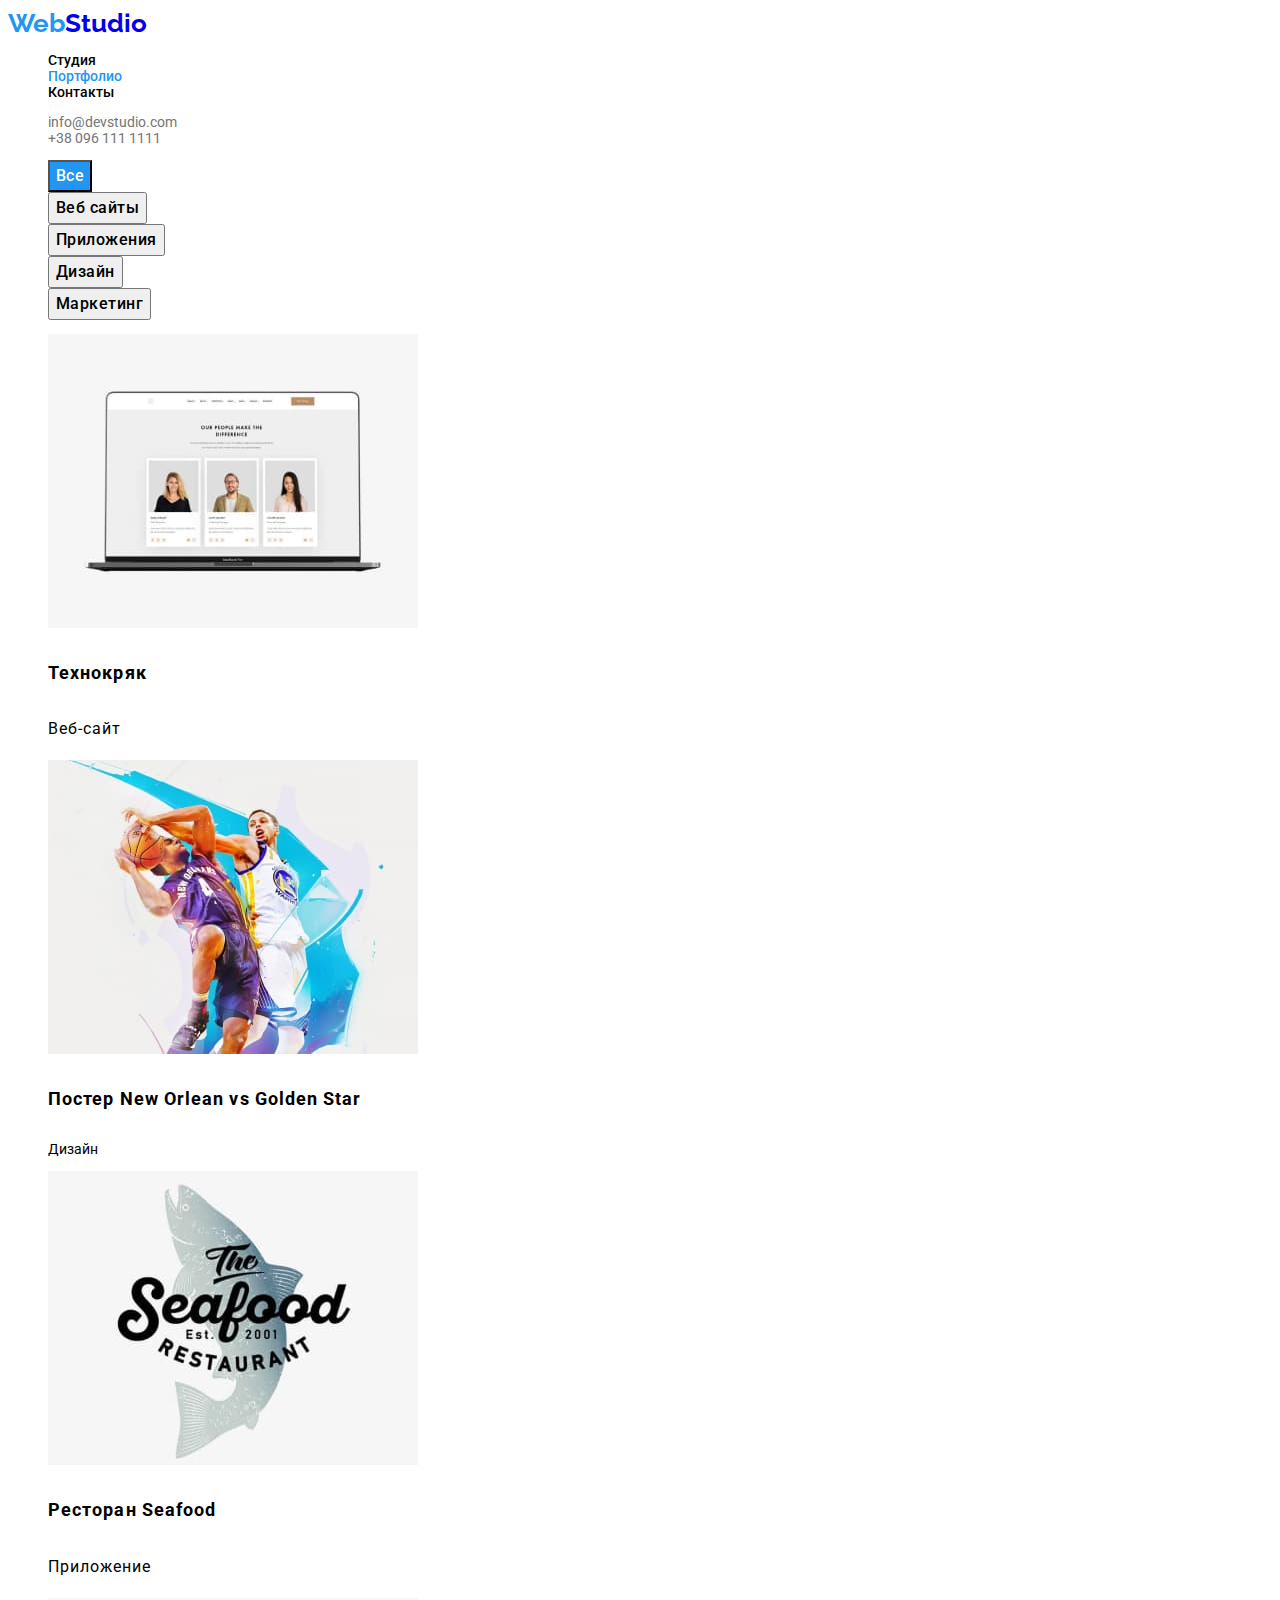
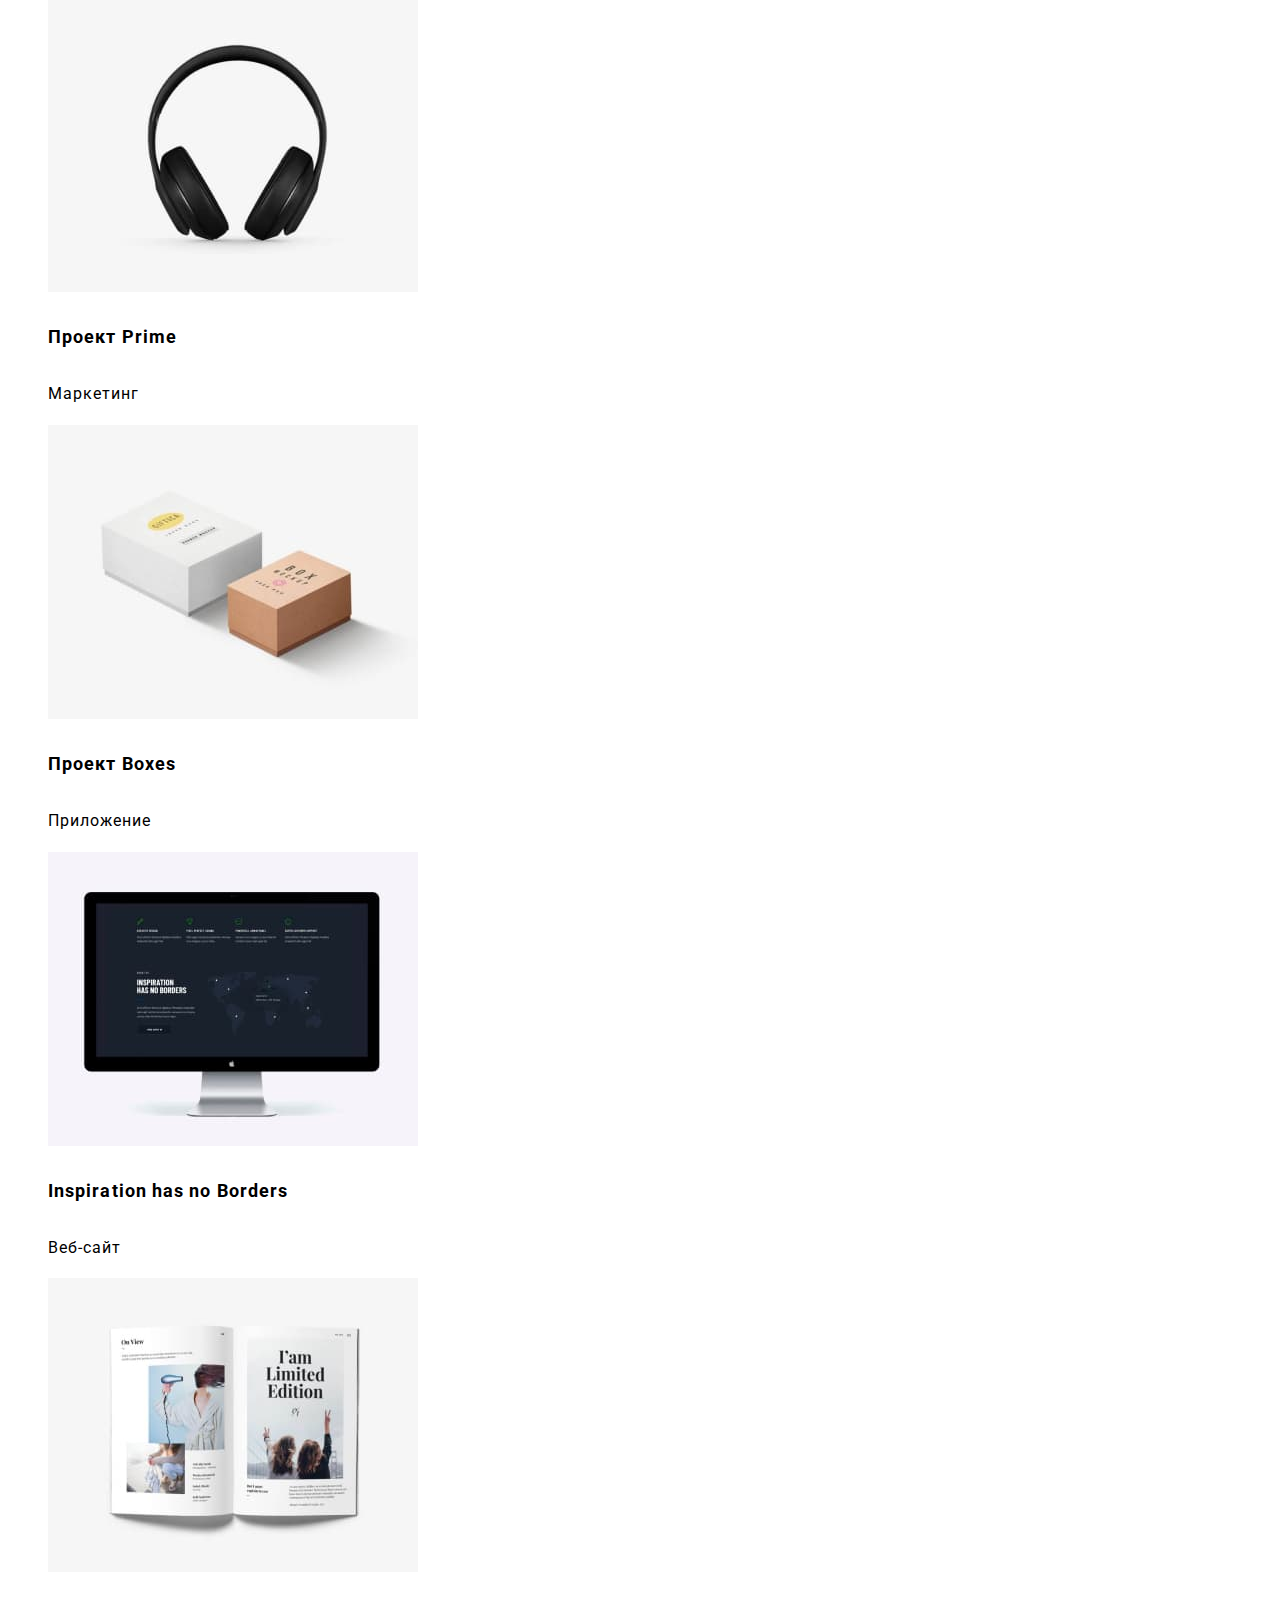
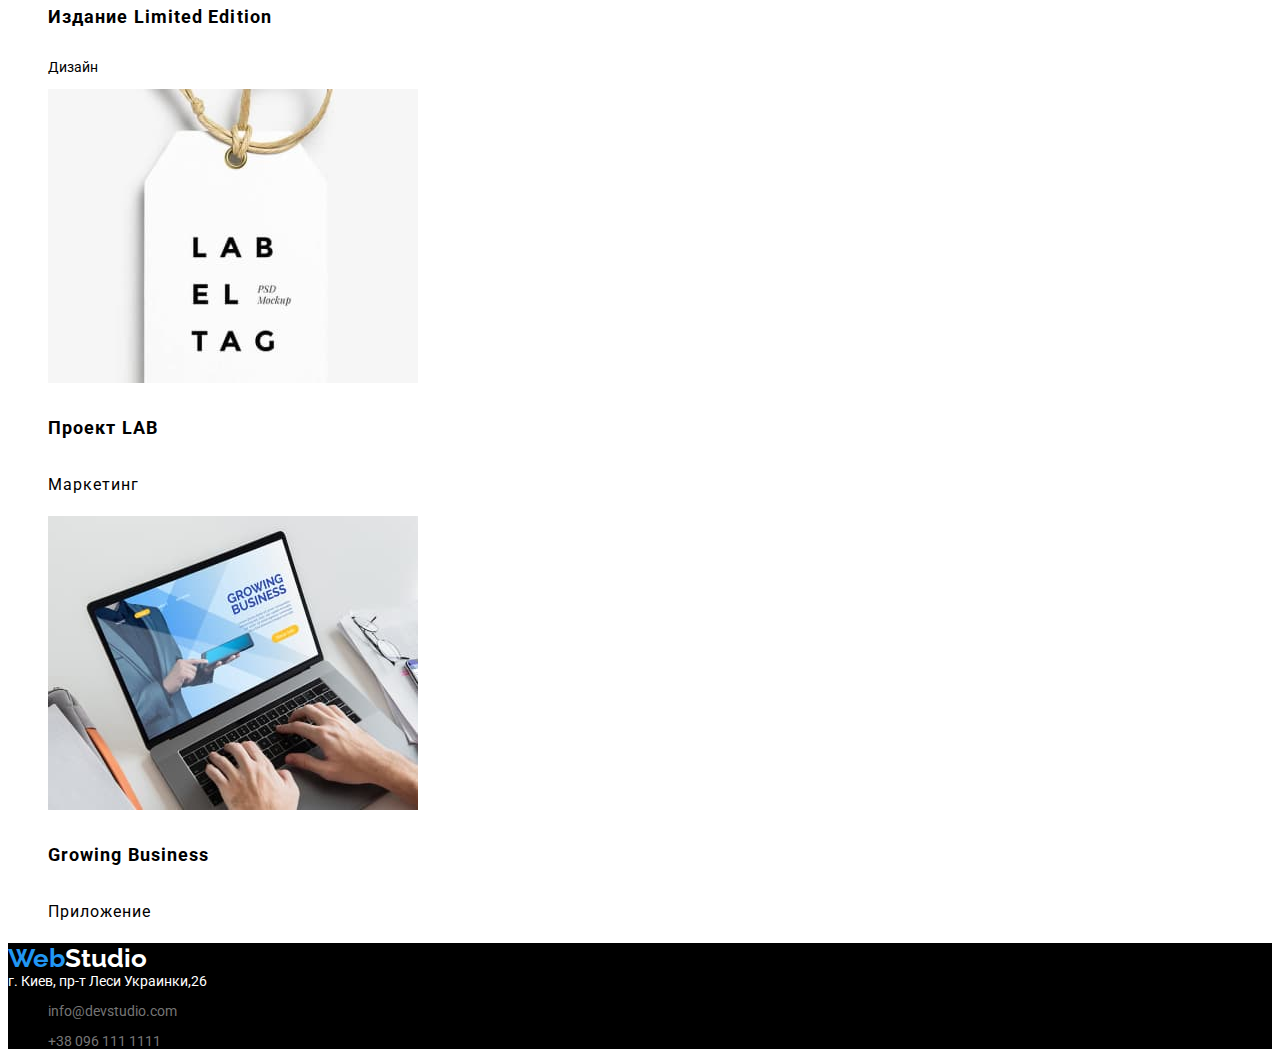
==== commit 6b9c209e: "1-st-submit" ====
--- a/portfolio.html
+++ b/portfolio.html
@@ -54,40 +54,40 @@
 <!--Projects-->
     <ul style="list-style: none;">
         <li><img src="./images/portfolio/img1.jpg" alt="Фото компьютера" width="370">
-            <h4>Технокряк</h4>
-            <p>Веб-сайт</p>
+            <h4 class="projects-style-item">Технокряк</h4>
+            <p class="projects-style-description">Веб-сайт</p>
         </li>
         <li><img src="./images/portfolio/img2.jpg" alt="Фото баскетболистов" width="370">
-            <h4>Постер New Orlean vs Golden Star</h4>
+            <h4 class="projects-style-item">Постер New Orlean vs Golden Star</h4>
             <p>Дизайн</p>
         </li>
         <li><img src="./images/portfolio/img3.jpg" alt="Эмблема ресторана" width="370">
-            <h4>Ресторан Seafood</h4>
-            <p>Приложение</p>
+            <h4 class="projects-style-item">Ресторан Seafood</h4>
+            <p class="projects-style-description">Приложение</p>
         </li>
         <li><img src="./images/portfolio/img4.jpg" alt="Фото наушников" width="370">
-            <h4>Проект Prime</h4>
-            <p>Маркетинг</p>
+            <h4 class="projects-style-item">Проект Prime</h4>
+            <p class="projects-style-description">Маркетинг</p>
         </li>
         <li><img src="./images/portfolio/img5.jpg" alt="Фото коробок" width="370">
-            <h4>Проект Boxes</h4>
-            <p>Приложение</p>
+            <h4 class="projects-style-item">Проект Boxes</h4>
+            <p class="projects-style-description">Приложение</p>
         </li>
         <li><img src="./images/portfolio/img6.jpg" alt="Фото монитора" width="370">
-            <h4>Inspiration has no Borders</h4>
-            <p>Веб-сайт</p>
+            <h4 class="projects-style-item">Inspiration has no Borders</h4>
+            <p class="projects-style-description">Веб-сайт</p>
         </li>
         <li><img src="./images/portfolio/img7.jpg" alt="Фото книги" width="370">
-            <h4>Издание Limited Edition</h4>
+            <h4 class="projects-style-item">Издание Limited Edition</h4>
             <p>Дизайн</p>
         </li>
         <li><img src="./images/portfolio/img8.jpg" alt="Фото аксессуара" width="370">
-            <h4>Проект LAB</h4>
-            <p>Маркетинг</p>
+            <h4 class="projects-style-item">Проект LAB</h4>
+            <p class="projects-style-description">Маркетинг</p>
         </li>
         <li><img src="./images/portfolio/img9.jpg" alt="Фото ноутбука" width="370">
-            <h4>Growing Business</h4>
-            <p>Приложение</p>
+            <h4 class="projects-style-item">Growing Business</h4>
+            <p class="projects-style-description">Приложение</p>
         </li>
     </ul>
 </section>
--- a/css/styles.css
+++ b/css/styles.css
@@ -23,8 +23,9 @@
 }
 
 .hero-section {
-  font-family: Roboto;
+  font-family: "Roboto", sans-serif;
   font-weight: 900;
+  font-style: normal;
   font-size: 44px;
   line-height: 136%;
   text-align: center;
@@ -35,7 +36,7 @@
 }
 
 .button {
-  font-family: Roboto;
+  font-family: "Roboto", sans-serif;
   font-style: normal;
   font-weight: 500px;
   font-size: 16px;
@@ -68,21 +69,68 @@
   color: white;
   background-color: #2196f3;
 }
+.features {
+  font-family: "Roboto", sans-serif;
+  font-weight: normal;
+  font-size: 14px;
+  line-height: 171%;
+  letter-spacing: 0.03em;
+}
 
+.what-we-do-header {
+  font-family: "Roboto", sans-serif;
+  font-weight: bold;
+  font-size: 36px;
+  line-height: 42px;
+  letter-spacing: 0.03em;
+  text-align: center;
+}
 .our-team-style {
   background-color: #f5f4fa;
-  font-family: Roboto;
-  font-weight: normal;
+}
+.our-team-header {
+  font-family: "Roboto", sans-serif;
+  font-weight: bold;
+  font-size: 36px;
+  line-height: 42px;
+  letter-spacing: 0.03em;
+  text-align: center;
+}
+
+.our-team-members {
+  font-family: "Roboto", sans-serif;
+  font-weight: 500;
   font-size: 16px;
   line-height: 19px;
   letter-spacing: 0.03em;
+  text-align: center;
+}
+.our-team-profession {
+  font-family: "Roboto", sans-serif;
+  font-size: 16px;
+  line-height: 19px;
+  letter-spacing: 0.03em;
+  text-align: center;
+}
+.projects-style-item {
+  font-family: "Roboto", sans-serif;
+  font-weight: bold;
+  font-size: 18px;
+  line-height: 200%;
+  letter-spacing: 0.06em;
+}
+.projects-style-description {
+  font-family: "Roboto", sans-serif;
+  font-weight: normal;
+  font-size: 16px;
+  line-height: 187%;
+  letter-spacing: 0.06em;
 }
 .portfolio-btn {
   font-family: "Roboto", sans-serif;
   font-weight: 500;
   font-size: 16px;
   line-height: 162%;
-  text-align: center;
   letter-spacing: 0.03em;
 }
 .portfolio-btn:hover,
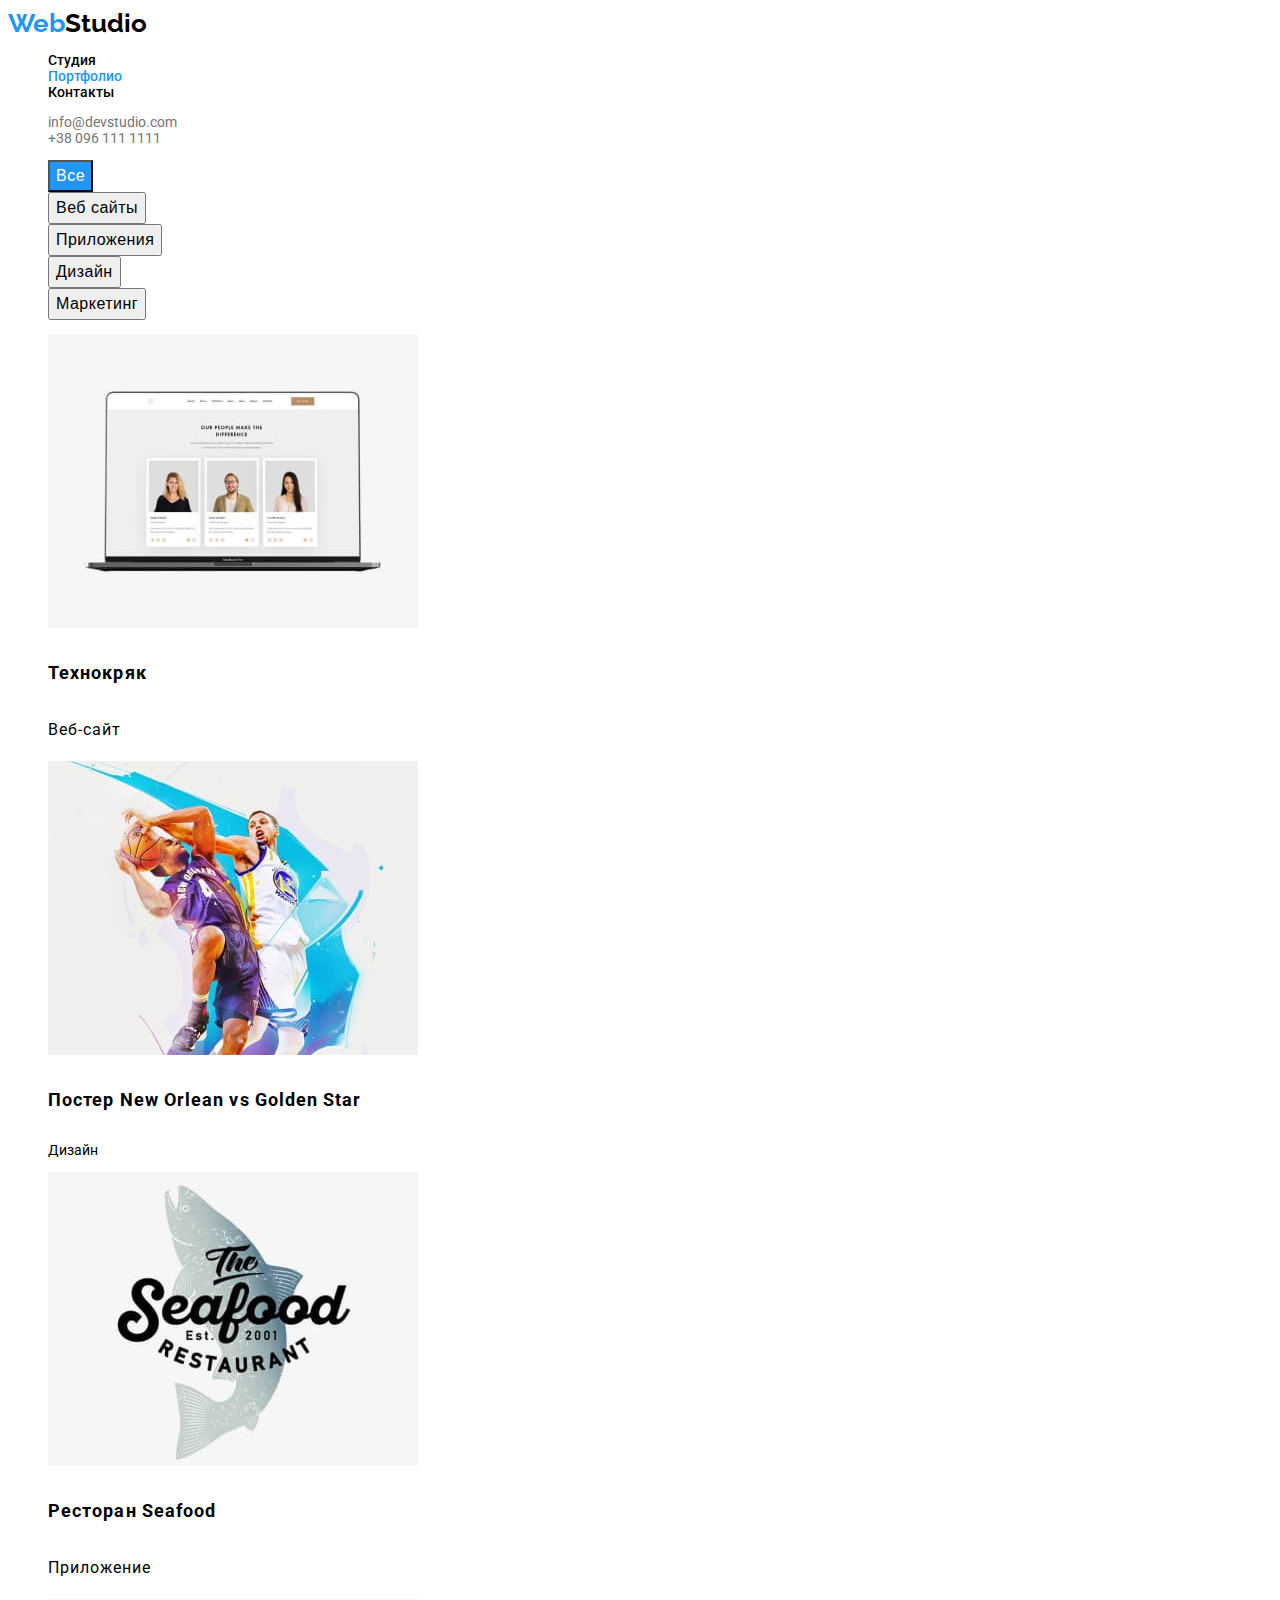
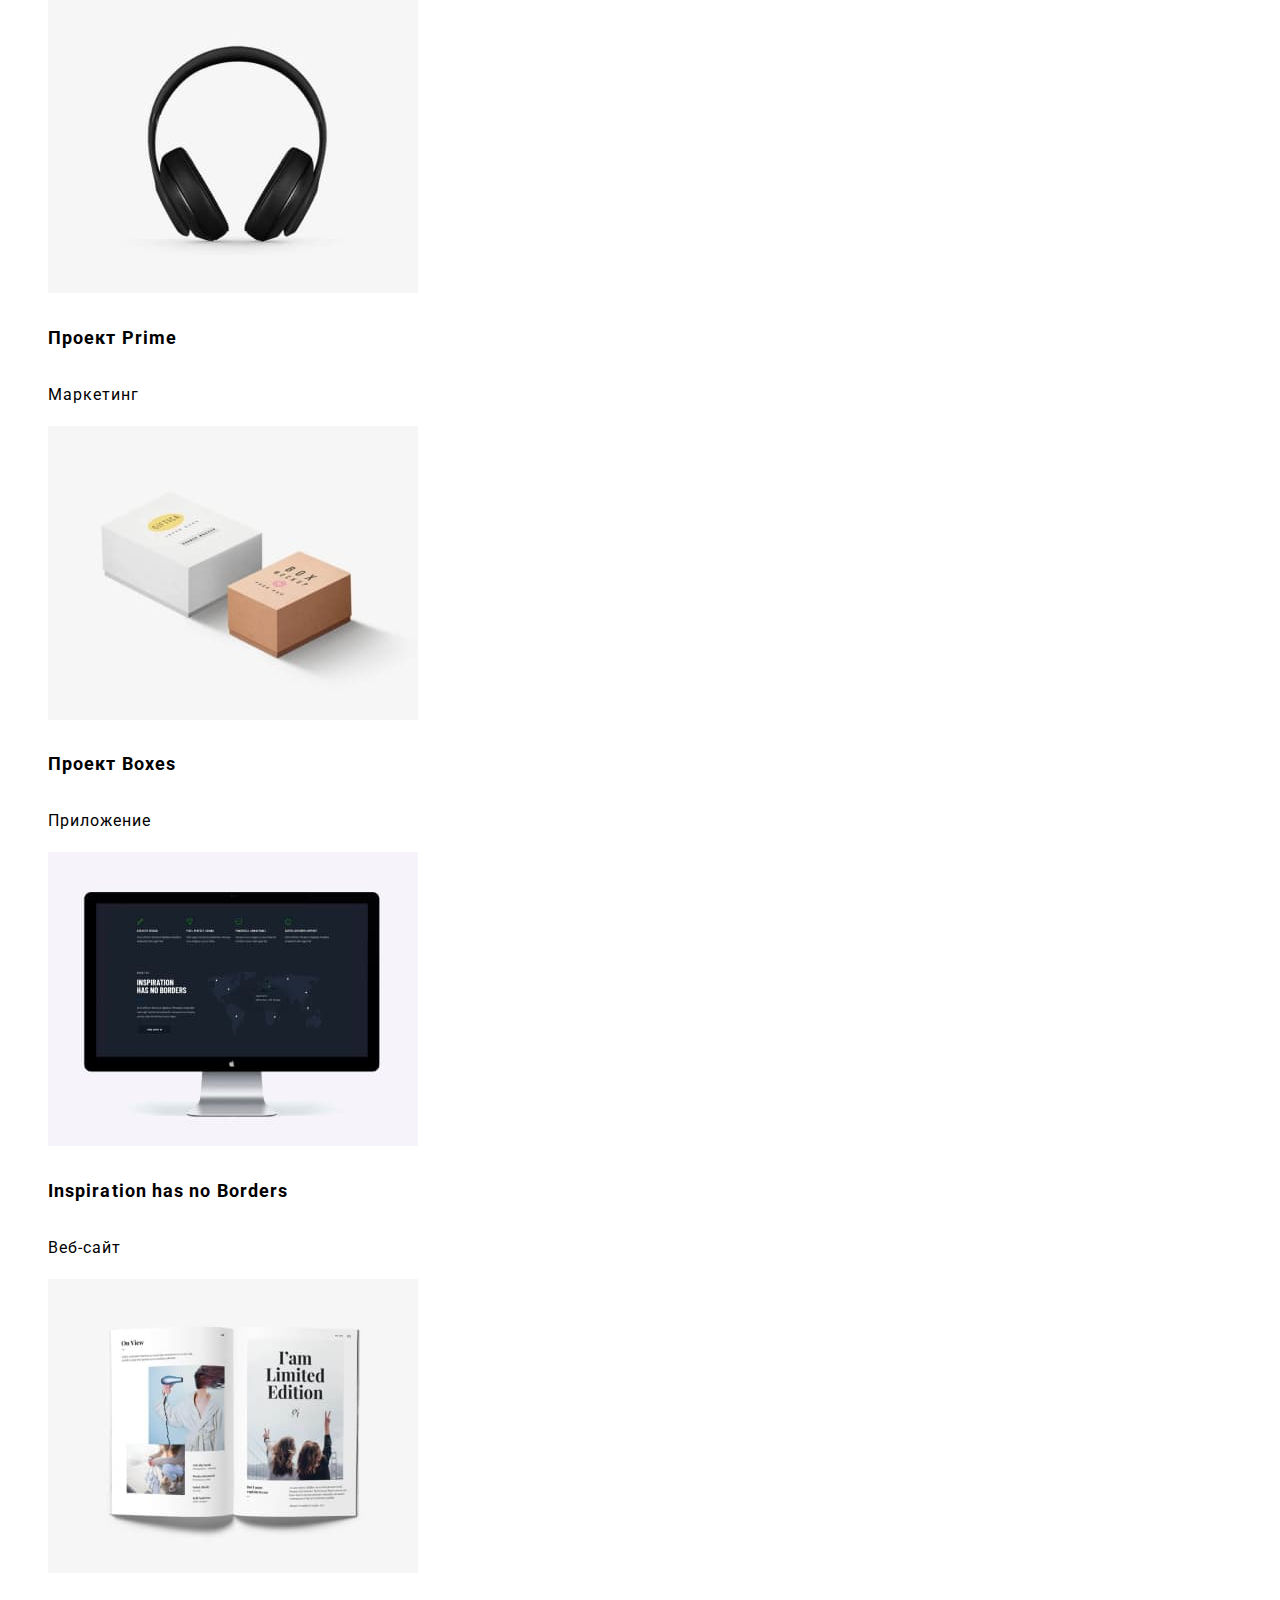
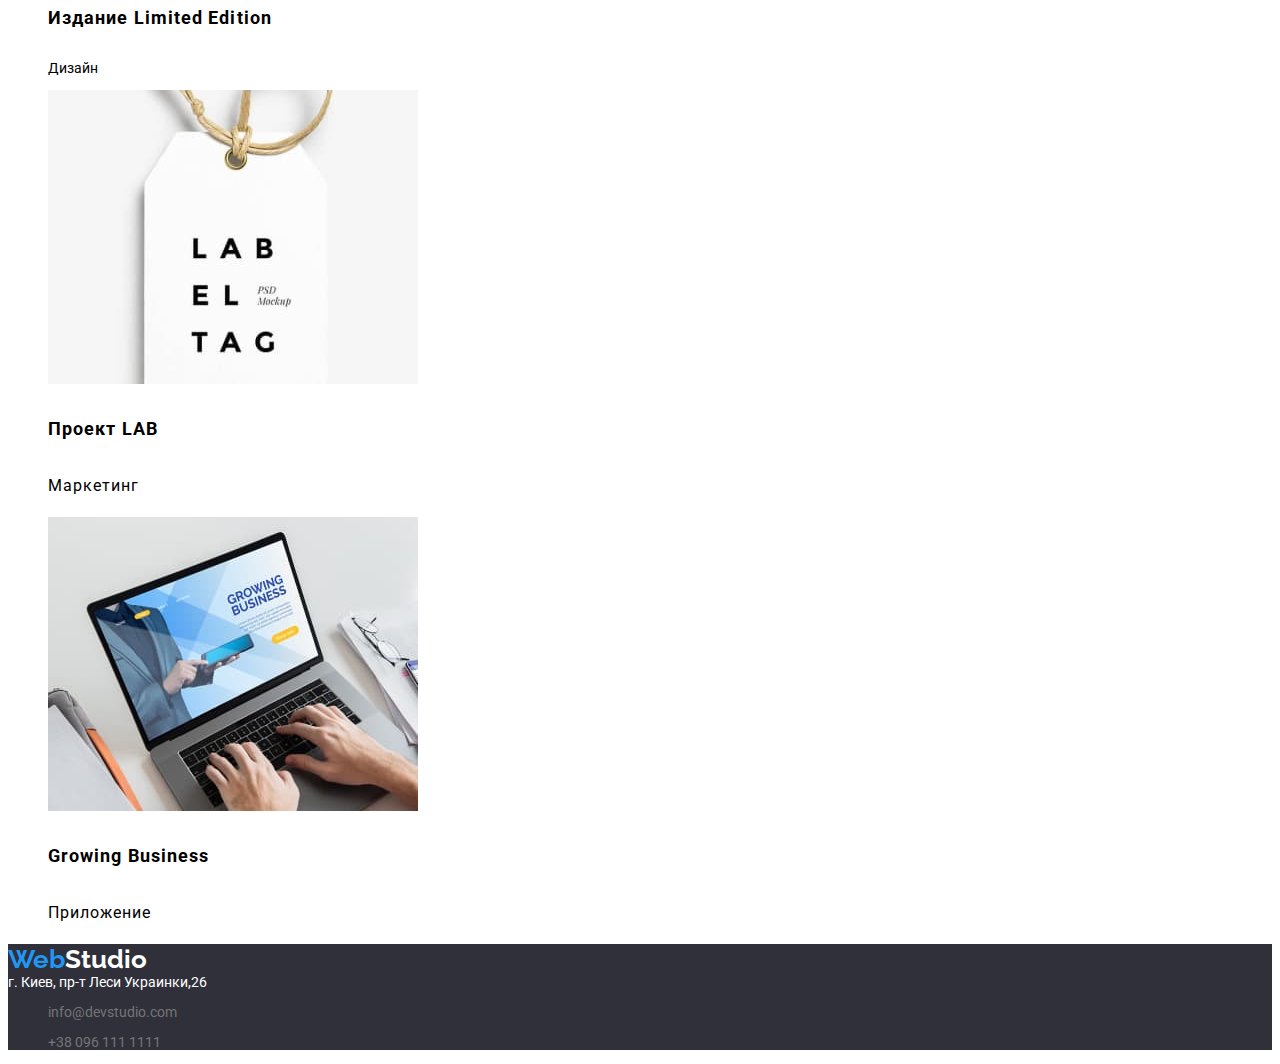
==== commit a8e67323: "3-d_attempt" ====
--- a/portfolio.html
+++ b/portfolio.html
@@ -21,7 +21,7 @@
 <body>
 <!--Top line-->
 <header>
-    <a class="logo" href="./index.html"><span class="header-color1">Web</span>Studio</a>
+    <a href="./index.html" class="logo"><span class="header-color1">Web</span><span class="header-color2">Studio</span></a>
     <nav>
         <ul class="site-nav" style="list-style: none;">
             <li><a class="site-nav" href="./index.html">Студия</a></li>
--- a/css/styles.css
+++ b/css/styles.css
@@ -2,94 +2,104 @@
   font-size: 14px;
   font-family: "Roboto", sans-serif;
 }
-
+:root {
+  --brand-color: #2196f3;
+}
 .logo {
   font-family: "Raleway", sans-serif;
   font-weight: bold;
   font-size: 26px;
 }
 .header-color1 {
-  color: #2196f3;
+  color: var(--brand-color);
+}
+.header-color2 {
+  color: #000000;
 }
 .site-nav {
-  font-family: "Roboto", sans-serif;
   font-weight: 500;
   font-size: 14px;
-  color: black;
+  color: #000;
 }
 .site-nav:hover,
-:focus {
-  color: #2196f3;
+.site-nav:focus {
+  color: var(--brand-color);
 }
 
 .hero-section {
-  font-family: "Roboto", sans-serif;
+  background-color: #2f303a;
+  text-align: center;
+}
+
+.hero-section-title {
+  font-style: normal;
   font-weight: 900;
-  font-style: normal;
   font-size: 44px;
-  line-height: 136%;
+  line-height: 60px;
   text-align: center;
   letter-spacing: 0.06em;
   text-transform: uppercase;
   color: #ffffff;
-  background-color: black;
+  background-color: #2f303a;
 }
 
 .button {
-  font-family: "Roboto", sans-serif;
-  font-style: normal;
-  font-weight: 500px;
+  font-weight: 500;
   font-size: 16px;
-  line-height: 187%;
+  line-height: 30px;
   align-items: center;
   text-align: center;
   letter-spacing: 0.06em;
-  color: white;
-  background-color: #2196f3;
+  color: #ffffff;
+  background-color: var(--brand-color);
+  cursor: pointer;
 }
 
 .button-color1 {
-  font-family: "Roboto", sans-serif;
   font-weight: 500;
   font-size: 16px;
-  line-height: 162%;
+  line-height: 26px;
   text-align: center;
   letter-spacing: 0.03em;
-  color: white;
-  background-color: #2196f3;
+  color: #ffffff;
+  background-color: var(--brand-color);
+  cursor: pointer;
 }
 .button-color1:hover,
-:focus {
-  font-family: "Roboto", sans-serif;
+.button-color1:focus {
   font-weight: 500;
   font-size: 16px;
-  line-height: 162%;
+  line-height: 26px;
   text-align: center;
   letter-spacing: 0.03em;
-  color: white;
-  background-color: #2196f3;
+  color: #ffffff;
+  background-color: var(--brand-color);
 }
+
 .features {
-  font-family: "Roboto", sans-serif;
-  font-weight: normal;
+  font-weight: 700;
   font-size: 14px;
-  line-height: 171%;
-  letter-spacing: 0.03em;
+  line-height: 16.41px;
+  text-transform: uppercase;
+}
+.features-1 {
+  font-weight: 400;
+  font-size: 14px;
+  line-height: 24px;
+  color: #757575;
 }
 
 .what-we-do-header {
-  font-family: "Roboto", sans-serif;
-  font-weight: bold;
-  font-size: 36px;
+  font-weight: 700;
+  font-size: 46px;
   line-height: 42px;
-  letter-spacing: 0.03em;
   text-align: center;
+  color: #212121;
 }
 .our-team-style {
   background-color: #f5f4fa;
 }
 .our-team-header {
-  font-family: "Roboto", sans-serif;
   font-weight: bold;
   font-size: 36px;
   line-height: 42px;
@@ -98,7 +108,6 @@
 }
 
 .our-team-members {
-  font-family: "Roboto", sans-serif;
   font-weight: 500;
   font-size: 16px;
   line-height: 19px;
@@ -106,53 +115,49 @@
   text-align: center;
 }
 .our-team-profession {
-  font-family: "Roboto", sans-serif;
   font-size: 16px;
   line-height: 19px;
   letter-spacing: 0.03em;
   text-align: center;
 }
 .projects-style-item {
-  font-family: "Roboto", sans-serif;
-  font-weight: bold;
   font-size: 18px;
-  line-height: 200%;
+  line-height: 36px;
   letter-spacing: 0.06em;
 }
 .projects-style-description {
-  font-family: "Roboto", sans-serif;
   font-weight: normal;
   font-size: 16px;
-  line-height: 187%;
+  line-height: 30px;
   letter-spacing: 0.06em;
 }
 .portfolio-btn {
-  font-family: "Roboto", sans-serif;
   font-weight: 500;
   font-size: 16px;
-  line-height: 162%;
+  line-height: 26px;
   letter-spacing: 0.03em;
+  cursor: pointer;
 }
 .portfolio-btn:hover,
-:focus {
-  color: white;
-  background-color: #2196f3;
+.portfolio-btn:focus {
+  color: #ffffff;
+  background-color: var(--brand-color);
 }
 
 .footer-style {
-  background-color: black;
+  background-color: #2f303a;
 }
 .footer-color2 {
-  color: white;
+  color: #ffffff;
 }
 .address {
   font-style: normal;
-  color: white;
+  color: #ffffff;
 }
 .phone-mail {
   color: #757575;
 }
 .phone-mail:hover,
-:focus {
-  color: #2196f3;
+.phone-mail:focus {
+  color: var(--brand-color);
 }
